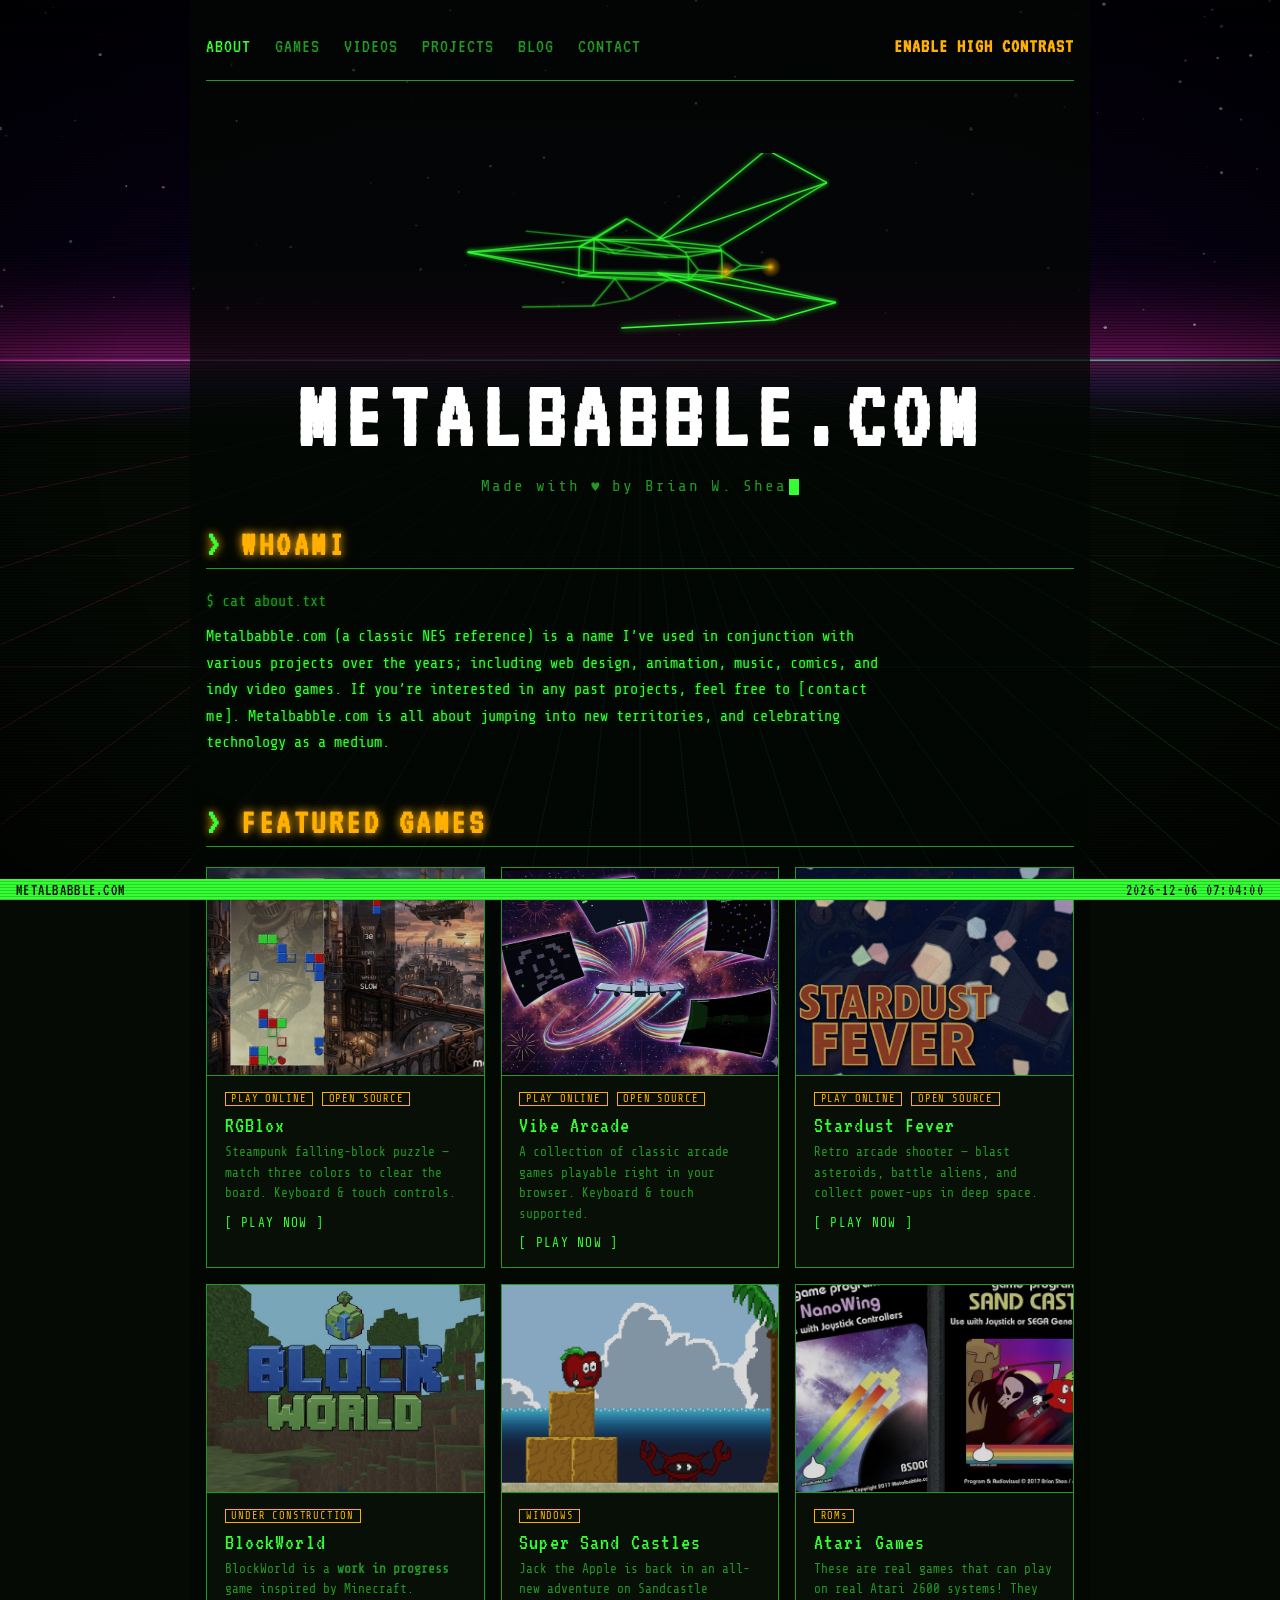
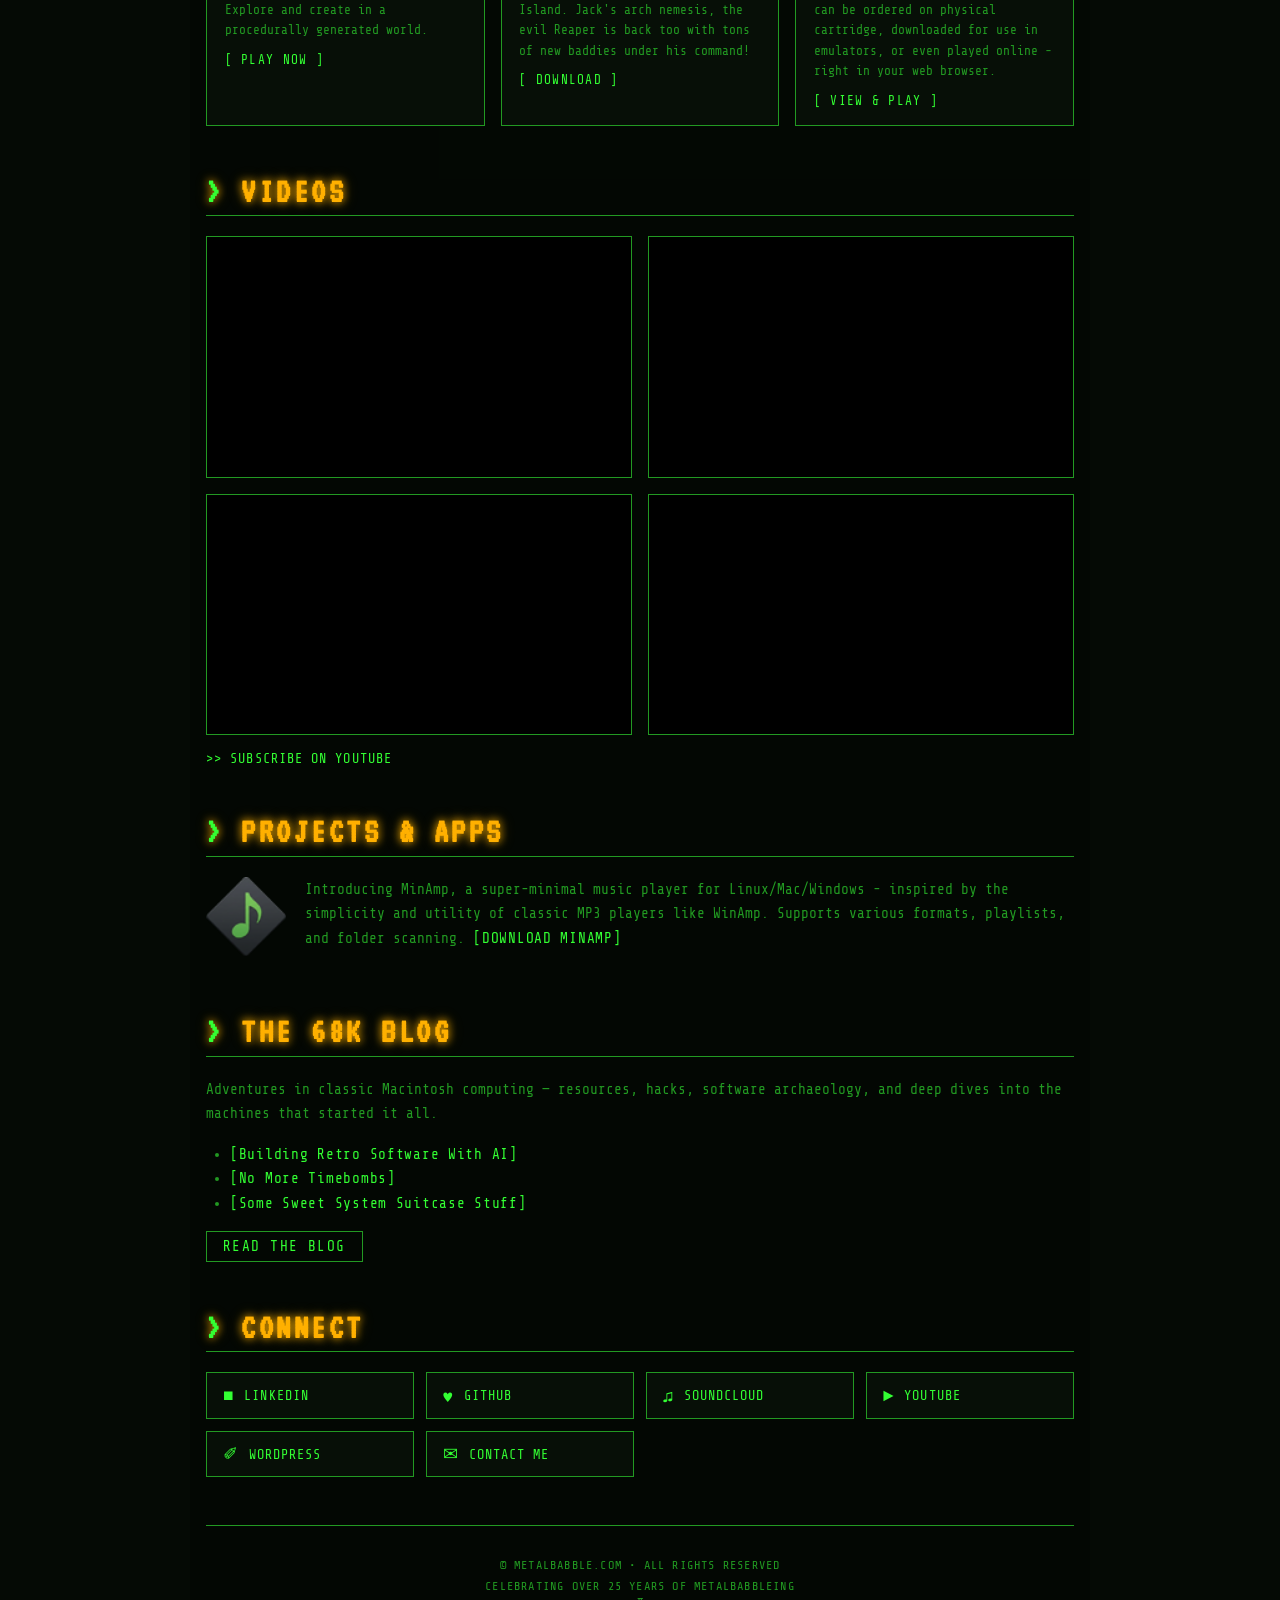
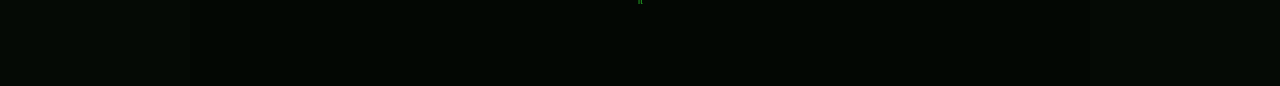
==== index.html @ ea941a10 "added latest 3 blog posts" ====
<!DOCTYPE html>
<html lang="en">
<head>
  <meta charset="UTF-8">
  <meta name="viewport" content="width=device-width, initial-scale=1.0">
  <title>metalbabble.com</title>
  <meta name="description" content="Indy games, retro mac resources, and other fun stuff - By Brian W. Shea">
  <link rel="icon" type="image/png" href="img/icon.png">
  <link rel="apple-touch-icon" href="img/icon.png">
  <link rel="preconnect" href="https://fonts.googleapis.com">
  <link rel="preconnect" href="https://fonts.gstatic.com" crossorigin>
  <link href="https://fonts.googleapis.com/css2?family=VT323&family=Share+Tech+Mono&display=swap" rel="stylesheet">
  <link rel="stylesheet" href="styles.css">
</head>
<body>

<canvas id="grid-canvas" aria-hidden="true"></canvas>

<div class="crt-wrapper">

  <!-- NAV -->
  <nav id="main-nav">
    <button id="nav-toggle" class="nav-toggle" aria-expanded="false" aria-label="Open navigation menu">☰</button>
    <a href="#about">ABOUT</a>
    <a href="#games">GAMES</a>
    <a href="#videos">VIDEOS</a>
    <a href="#projects">PROJECTS</a>
    <a href="#blog">BLOG</a>
    <a href="#social">CONTACT</a>
    <a id="toggle-high-contrast" class="nav-control" href="#" role="button" aria-pressed="false">ENABLE HIGH CONTRAST</a>
  </nav>

  <!-- HEADER -->
  <header>
    <canvas id="spaceship-canvas" width="560" height="220" aria-hidden="true"></canvas>
    <h1 class="site-title">METALBABBLE.COM</h1>
    <p class="tagline">Made with &#x2665; by Brian W. Shea<span class="cursor"></span></p>
  </header>

  <!-- MAIN CONTENT -->
  <main>

  <!-- ABOUT -->
  <section id="about">
    <h2 class="section-header">WHOAMI</h2>
    <div class="about-text">
      <span class="prompt">$ cat about.txt</span>
        Metalbabble.com (a classic NES reference) is a name I’ve used in conjunction with various projects over the years; 
        including web design, animation, music, comics, and indy video games. If you’re interested in any past projects, 
        feel free to <a class="text-link" href='https://docs.google.com/forms/d/e/1FAIpQLSdOTtardHJ3GqxJz90TLBj4oZA-KSyPTT94z49uthJfteFPFw/viewform?embedded=true'>contact me</a>. 
        Metalbabble.com is all about jumping into new territories, and celebrating technology as a medium. 
    </div>
  </section>

  <!-- GAMES -->
  <section id="games">
    <h2 class="section-header">FEATURED GAMES</h2>
    <div class="games-grid">

      <a class="game-card" href="https://metalbabble.github.io/rgblox/" target="_blank" rel="noopener">
        <div class="game-thumb"><img src="img/rgblox.jpg" alt="RGBlox screenshot" loading="lazy"></div>
        <span class="game-badge">PLAY ONLINE</span>
        <span class="game-badge">OPEN SOURCE</span>
        <div class="game-title">RGBlox</div>
        <div class="game-desc">Steampunk falling-block puzzle &mdash; match three colors to clear the board. Keyboard &amp; touch controls.</div>
        <span class="play-link">PLAY NOW</span>
      </a>

      <a class="game-card" href="https://metalbabble.github.io/vibe-arcade/" target="_blank" rel="noopener">
        <div class="game-thumb"><img src="img/vibe-arcade.jpg" alt="Vibe Arcade screenshot" loading="lazy"></div>
        <span class="game-badge">PLAY ONLINE</span>
        <span class="game-badge">OPEN SOURCE</span>
        <div class="game-title">Vibe Arcade</div>
        <div class="game-desc">A collection of classic arcade games playable right in your browser. Keyboard &amp; touch supported.</div>
        <span class="play-link">PLAY NOW</span>
      </a>

      <a class="game-card" href="https://metalbabble.github.io/stardust-fever/" target="_blank" rel="noopener">
        <div class="game-thumb"><img src="img/stardust-fever.jpg" alt="Stardust Fever screenshot" loading="lazy"></div>
        <span class="game-badge">PLAY ONLINE</span>
        <span class="game-badge">OPEN SOURCE</span>
        <div class="game-title">Stardust Fever</div>
        <div class="game-desc">Retro arcade shooter &mdash; blast asteroids, battle aliens, and collect power-ups in deep space.</div>
        <span class="play-link">PLAY NOW</span>
      </a>

      <a class="game-card" href="https://metalbabble.github.io/blockworld/" target="_blank" rel="noopener">
        <div class="game-thumb"><img src="img/blockworld.jpg" alt="BlockWorld screenshot" loading="lazy"></div>
        <span class="game-badge">UNDER CONSTRUCTION</span>
        <div class="game-title">BlockWorld</div>
        <div class="game-desc">BlockWorld is a <b>work in progress</b> game inspired by Minecraft. Explore and create in a procedurally generated world.</div>
        <span class="play-link">PLAY NOW</span>
      </a>

      <a class="game-card" href="super-sand-castles/" target="_blank" rel="noopener">
        <div class="game-thumb"><img src="img/super-sand-castles.png" alt="Super Sand Castles screenshot" loading="lazy"></div>
        <span class="game-badge">WINDOWS</span>
        <div class="game-title">Super Sand Castles</div>
        <div class="game-desc">Jack the Apple is back in an all-new adventure on Sandcastle Island. Jack's arch nemesis, the evil Reaper is back too with tons of new baddies under his command!</div>
        <span class="play-link">DOWNLOAD</span>
      </a>

      <a class="game-card" href="atari/" target="_blank" rel="noopener">
        <div class="game-thumb"><img src="img/atari-games.jpg" alt="Atari Games screenshot" loading="lazy"></div>
        <span class="game-badge">ROMs</span>
        <div class="game-title">Atari Games</div>
        <div class="game-desc">These are real games that can play on real Atari 2600 systems! They can be ordered on physical cartridge, downloaded for use in emulators, or even played online - right in your web browser.</div>
        <span class="play-link">VIEW &amp; PLAY</span>
      </a>

    </div>
  </section>

  <!-- VIDEOS -->
  <section id="videos">
    <h2 class="section-header">VIDEOS</h2>
    <div class="yt-container">
      <div class="yt-embed-wrapper">
        <iframe src="https://www.youtube.com/embed/eD0CI4wXCn0"
          title="Slopwave Mixtape Volume 3"
          frameborder="0"
          allow="accelerometer; autoplay; clipboard-write; encrypted-media; gyroscope; picture-in-picture"
          allowfullscreen loading="lazy"></iframe>
      </div>
      <div class="yt-embed-wrapper">
        <iframe src="https://www.youtube.com/embed/mocMDL6aLTc"
          title="Kuruma - add AI to your vehicle!"
          frameborder="0"
          allow="accelerometer; autoplay; clipboard-write; encrypted-media; gyroscope; picture-in-picture"
          allowfullscreen loading="lazy"></iframe>
      </div>
      <div class="yt-embed-wrapper">
        <iframe src="https://www.youtube.com/embed/xjMc5gISvq4"
          title="Slopwave Volume 2"
          frameborder="0"
          allow="accelerometer; autoplay; clipboard-write; encrypted-media; gyroscope; picture-in-picture"
          allowfullscreen loading="lazy"></iframe>
      </div>
      <div class="yt-embed-wrapper">
        <iframe src="https://www.youtube.com/embed/yBeRVuznlOA"
          title="S L O P W A V E"
          frameborder="0"
          allow="accelerometer; autoplay; clipboard-write; encrypted-media; gyroscope; picture-in-picture"
          allowfullscreen loading="lazy"></iframe>
      </div>
    </div>
    <p class="yt-cta">
      <a href="https://www.youtube.com/@metalbabbleDotCom" target="_blank" rel="noopener">SUBSCRIBE ON YOUTUBE</a>
    </p>
  </section>

  <!-- PROJECTS & APPS -->
  <section id="projects">
    <h2 class="section-header">PROJECTS & APPS</h2>
    <div class="project-row">
      <img class="project-icon" src="/img/minamp.png" alt="MinAmp" loading="lazy">
      <p class="project-text">
        Introducing MinAmp, a super-minimal music player for Linux/Mac/Windows - inspired by the simplicity and utility of classic MP3 players like WinAmp. Supports various formats, playlists, and folder scanning.
        <a class="text-link" href="https://github.com/metalbabble/MinAmp/releases" target="_blank" rel="noopener">DOWNLOAD MINAMP</a>
      </p>
    </div>
  </section>

  <!-- BLOG -->
  <section id="blog">
    <h2 class="section-header">THE 68K BLOG</h2>
    <p class="blog-text">
      Adventures in classic Macintosh computing &mdash; resources, hacks, software archaeology,
      and deep dives into the machines that started it all.
    </p>
    <ul class="blog-text">
      <li><a href="https://metalbabble.wordpress.com/2026/03/18/building-retro-software-with-ai" class="text-link">Building Retro Software With AI</a></li>
      <li><a href="https://metalbabble.wordpress.com/2025/12/31/no-more-timebombs" class="text-link">No More Timebombs</a></li>
      <li><a href="https://metalbabble.wordpress.com/2023/07/15/some-sweet-system-suitcase-stuff" class="text-link">Some Sweet System Suitcase Stuff</a></li>
    </ul>
    <a class="terminal-link" href="https://metalbabble.wordpress.com/" target="_blank" rel="noopener">READ THE BLOG</a>
  </section>

  <!-- SOCIAL -->
  <section id="social">
    <h2 class="section-header">CONNECT</h2>
    <div class="social-grid">
      <a class="social-link" href="https://www.linkedin.com/in/metalbabble/" target="_blank" rel="noopener">
        <span class="social-icon">&#x25A0;</span>
        <span>LINKEDIN</span>
      </a>

      <a class="social-link" href="https://github.com/metalbabble" target="_blank" rel="noopener">
        <span class="social-icon">&#x2665;</span>
        <span>GITHUB</span>
      </a>

      <a class="social-link" href="https://soundcloud.com/metalbabble/tracks" target="_blank" rel="noopener">
        <span class="social-icon">&#x266B;</span>
        <span>SOUNDCLOUD</span>
      </a>

      <a class="social-link" href="https://www.youtube.com/@metalbabbleDotCom" target="_blank" rel="noopener">
        <span class="social-icon">&#x25BA;</span>
        <span>YOUTUBE</span>
      </a>

      <a class="social-link" href="https://metalbabble.wordpress.com/" target="_blank" rel="noopener">
        <span class="social-icon">&#x2710;</span>
        <span>WORDPRESS</span>
      </a>

      
      <a class="social-link" href="https://docs.google.com/forms/d/e/1FAIpQLSdOTtardHJ3GqxJz90TLBj4oZA-KSyPTT94z49uthJfteFPFw/viewform?embedded=true" target="_blank" rel="noopener">
        <span class="social-icon">&#x2709;</span>
        <span>CONTACT ME</span>
      </a>

    </div>
  </section>

  </main>

  <!-- FOOTER -->
  <footer>
    <p>&copy; METALBABBLE.COM &bull; ALL RIGHTS RESERVED</p>
    <p style="margin-top:0.4rem;">CELEBRATING OVER 25 YEARS OF METALBABBLEING</p>
    <p><button style="background:none;border:none;color:inherit;font:inherit;padding:0;cursor:pointer;" onclick="showPiMsg()" aria-label="Easter egg">π</button></p>
  </footer>

</div>

<!-- STATUS BAR -->
<div class="status-bar" role="status" aria-label="Site status">
  <span id="status-left">METALBABBLE.COM</span>
  <span id="status-right"></span>
</div>

<script src="main.js"></script>
<script src="spaceship.js" defer></script>
<script src="grid.js" defer></script>

</body>
</html>
---- styles.css ----
:root {
  --green: #33ff33;
  --green-dim: #229922;
  --green-glow: #00ff41;
  --amber: #ffb000;
  --bg: #050a05;
  --bg-card: #070f07;
  --scanline-color: rgba(0, 0, 0, 0.35);
}

* {
  margin: 0;
  padding: 0;
  box-sizing: border-box;
}

html {
  scroll-behavior: smooth;
  overflow-x: hidden;
}

body {
  background-color: var(--bg);
  color: var(--green);
  font-family: 'Share Tech Mono', monospace;
  min-height: 100vh;
  overflow-x: hidden;
  position: relative;
}

/* CRT Scanlines overlay */
body::before {
  content: '';
  position: fixed;
  top: 0; left: 0;
  width: 100%; height: 100%;
  background: repeating-linear-gradient(
    0deg,
    var(--scanline-color) 0px,
    var(--scanline-color) 1px,
    transparent 1px,
    transparent 3px
  );
  pointer-events: none;
  z-index: 1;
}

/* CRT Screen flicker vignette */
body::after {
  content: '';
  position: fixed;
  top: 0; left: 0;
  width: 100%; height: 100%;
  background: radial-gradient(ellipse at center, transparent 60%, rgba(0,0,0,0.7) 100%);
  pointer-events: none;
  z-index: 1;
}

/* ── FLICKER ANIMATION ── */
@keyframes flicker {
  0%   { opacity: 1; }
  92%  { opacity: 1; }
  93%  { opacity: 0.85; }
  94%  { opacity: 1; }
  96%  { opacity: 0.9; }
  100% { opacity: 1; }
}

@keyframes glow-pulse {
  0%, 100% { text-shadow: 0 0 8px var(--amber), 0 0 20px var(--amber), 0 0 40px rgba(255,176,0,0.5); }
  50%       { text-shadow: 0 0 16px var(--amber), 0 0 40px var(--amber), 0 0 80px rgba(255,176,0,0.6); }
}

@keyframes blink {
  0%, 100% { opacity: 1; }
  50%       { opacity: 0; }
}

@keyframes slide-in {
  from { opacity: 0; transform: translateY(12px); }
  to   { opacity: 1; transform: translateY(0); }
}

/* ── PERSPECTIVE GRID CANVAS ── */
#grid-canvas {
  position: fixed;
  top: 0; left: 0;
  width: 100%; height: 100%;
  z-index: 0;
  pointer-events: none;
  display: block;
}

/* ── LAYOUT ── */
.crt-wrapper {
  position: relative;
  z-index: 2;
  background: rgba(3, 8, 3, 0.74);   /* dark overlay keeps text readable over grid */
  animation: flicker 8s infinite;
  max-width: 900px;
  margin: 0 auto;
  padding: 1.5rem 1rem 4rem;
}

/* ── NAV ── */
nav {
  display: flex;
  flex-wrap: wrap;
  gap: 0.5rem 1.5rem;
  padding: 0.75rem 0 1.5rem;
  border-bottom: 1px solid var(--green-dim);
  margin-bottom: 2rem;
  align-items: center;
}

.nav-toggle {
  display: none;
  background: none;
  border: 1px solid var(--green-dim);
  color: var(--green-dim);
  font-family: 'VT323', monospace;
  font-size: 1.35rem;
  line-height: 1;
  padding: 0.25rem 0.65rem;
  cursor: pointer;
}

nav a {
  color: var(--green-dim);
  text-decoration: none;
  font-family: 'VT323', monospace;
  font-size: 1.25rem;
  letter-spacing: 0.05em;
  transition: color 0.15s, text-shadow 0.15s;
}

nav a:hover {
  color: var(--green);
  text-shadow: 0 0 8px var(--green-glow);
}

nav .nav-control {
  margin-left: auto;
  color: var(--amber);
  font-weight: bold;
}
nav .nav-control:hover {
  color: #ffd76d;
  text-shadow: 0 0 10px rgba(255,191,0,0.8);
}

body.high-contrast {
  background-color: #000;
  color: #ffffff;
}

body.high-contrast::before,
body.high-contrast::after {
  display: none;
}

body.high-contrast .crt-wrapper {
  background: #000;
  opacity: 1;
  animation: none;
  box-shadow: none;
}

/* Keep the grid visible in high-contrast mode, but the content overlay is opaque */
body.high-contrast #grid-canvas {
  display: block;
}

body.high-contrast .site-title {
  animation: none;
  text-shadow: none;
}

body.high-contrast nav a,
body.high-contrast .site-title,
body.high-contrast .section-header,
body.high-contrast .social-link,
body.high-contrast .terminal-link,
body.high-contrast .yt-cta a,
body.high-contrast .text-link,
body.high-contrast .play-link {
  color: #ffffff;
  text-shadow: none;
}

/* ── HEADER ── */
header {
  text-align: center;
  padding: 2.5rem 0 2rem;
  animation: slide-in 0.6s ease-out;
}

/* ── SPACESHIP CANVAS ── */
#spaceship-canvas {
  display: block;
  margin: 0 auto -0.25rem;
  max-width: 100%;
  height: auto;
}

.site-title {
  font-family: 'VT323', monospace;
  font-size: clamp(3rem, 10vw, 6rem);
  letter-spacing: 0.08em;
  color: white;
  animation: glow-pulse 3s ease-in-out infinite;
  line-height: 1;
}

.tagline {
  font-size: clamp(0.8rem, 2.5vw, 1rem);
  color: var(--green-dim);
  margin-top: 0.75rem;
  letter-spacing: 0.12em;
}

.cursor {
  display: inline-block;
  width: 0.6em;
  height: 1em;
  background: var(--green);
  animation: blink 1s step-end infinite;
  vertical-align: text-bottom;
  margin-left: 2px;
}

/* ── SECTIONS ── */
section {
  margin-bottom: 3rem;
  animation: slide-in 0.5s ease-out;
}

.section-header {
  font-family: 'VT323', monospace;
  font-size: clamp(1.6rem, 5vw, 2.2rem);
  color: var(--amber);
  text-shadow: 0 0 8px var(--amber), 0 0 16px rgba(255,176,0,0.3);
  letter-spacing: 0.1em;
  margin-bottom: 1.25rem;
  padding-bottom: 0.4rem;
  border-bottom: 1px solid var(--green-dim);
}

.section-header::before {
  content: '> ';
  color: var(--green);
}

/* ── ABOUT ── */
.about-text {
  font-size: 0.95rem;
  line-height: 1.75;
  color: var(--green);
  text-shadow: 0 0 4px rgba(51,255,51,0.3);
  max-width: 680px;
}

.about-text .prompt {
  color: var(--green-dim);
  display: block;
  margin-bottom: 0.5rem;
}

/* ── GAMES GRID ── */
.games-grid {
  display: grid;
  grid-template-columns: repeat(auto-fill, minmax(260px, 1fr));
  gap: 1rem;
}

.game-card {
  background: var(--bg-card);
  border: 1px solid var(--green-dim);
  padding: 1rem 1.1rem;
  position: relative;
  transition: border-color 0.2s, box-shadow 0.2s;
  text-decoration: none;
  display: block;
  color: inherit;
}

/* ── GAME THUMBNAIL ── */
.game-thumb {
  width: calc(100% + 2.2rem);
  margin: -1rem -1.1rem 0.75rem;
  aspect-ratio: 4 / 3;
  overflow: hidden;
  border-bottom: 1px solid var(--green-dim);
}

.game-thumb img {
  width: 100%;
  height: 100%;
  object-fit: cover;
  display: block;
  filter: saturate(0.7) brightness(0.85);
  transition: filter 0.2s;
}

.game-card:hover .game-thumb img {
  filter: saturate(1) brightness(1);
}

.game-thumb--placeholder {
  display: flex;
  align-items: center;
  justify-content: center;
  background: var(--bg);
  font-family: 'VT323', monospace;
  font-size: 1.1rem;
  color: var(--green-dim);
  letter-spacing: 0.1em;
}

.game-card::before {
  content: '';
  position: absolute;
  top: 0; left: 0; right: 0;
  height: 2px;
  background: var(--green-dim);
  transition: background 0.2s;
}

.game-card:hover {
  border-color: var(--green);
  box-shadow: 0 0 12px rgba(51,255,51,0.2), inset 0 0 20px rgba(51,255,51,0.03);
}

.game-card:hover::before {
  background: var(--green);
}

.game-title {
  font-family: 'VT323', monospace;
  font-size: 1.4rem;
  color: var(--green);
  margin-bottom: 0.4rem;
  letter-spacing: 0.05em;
}

.game-desc {
  font-size: 0.8rem;
  color: var(--green-dim);
  line-height: 1.6;
}

.game-badge {
  display: inline-block;
  font-size: 0.65rem;
  color: var(--amber);
  border: 1px solid var(--amber);
  padding: 0 0.35rem;
  margin-bottom: 0.5rem;
  letter-spacing: 0.08em;
}

.play-link {
  display: inline-block;
  margin-top: 0.75rem;
  font-size: 0.8rem;
  color: var(--green);
  text-decoration: none;
  letter-spacing: 0.1em;
}

.play-link::before { content: '[ '; }
.play-link::after  { content: ' ]'; }

.play-link:hover {
  color: var(--amber);
  text-shadow: 0 0 6px var(--amber);
}

.text-link {
  color: var(--green);
  text-decoration: none;
  letter-spacing: 0.05em;
}

.text-link::before { content: '['; }
.text-link::after  { content: ']'; }

.text-link:hover {
  color: var(--amber);
  text-shadow: 0 0 6px var(--amber);
}

/* ── YOUTUBE ── */
.yt-container {
  display: grid;
  grid-template-columns: repeat(2, 1fr);
  gap: 1rem;
}

@media (max-width: 600px) {
  .yt-container { grid-template-columns: 1fr; }
}

.yt-embed-wrapper {
  position: relative;
  padding-bottom: 56.25%;
  height: 0;
  overflow: hidden;
  border: 1px solid var(--green-dim);
  background: #000;
}

.yt-embed-wrapper iframe {
  position: absolute;
  top: 0; left: 0;
  width: 100%; height: 100%;
}

.yt-cta {
  margin-top: 1rem;
  font-size: 0.85rem;
  color: var(--green-dim);
}

.yt-cta a {
  color: var(--green);
  text-decoration: none;
  letter-spacing: 0.08em;
}

.yt-cta a:hover {
  text-shadow: 0 0 6px var(--green-glow);
}

.yt-cta a::before { content: '>> '; }

/* ── PROJECTS ── */
.project-row {
  display: flex;
  align-items: flex-start;
  gap: 1.2rem;
}

.project-icon {
  flex-shrink: 0;
  width: 80px;
  height: auto;
}

.project-text {
  font-size: 0.9rem;
  line-height: 1.7;
  color: var(--green-dim);
  margin: 0 0 1rem;
}

/* ── BLOG ── */
.blog-text {
  font-size: 0.9rem;
  line-height: 1.7;
  color: var(--green-dim);
  margin-bottom: 1rem;
}

ul.blog-text {
  padding-left: 1.5rem;
}

.terminal-link {
  display: inline-block;
  font-size: 0.9rem;
  color: var(--green);
  text-decoration: none;
  border: 1px solid var(--green-dim);
  padding: 0.4rem 1rem;
  letter-spacing: 0.1em;
  transition: all 0.2s;
}

.terminal-link:hover {
  background: var(--green);
  color: var(--bg);
  box-shadow: 0 0 12px var(--green-glow);
}

/* ── SOCIAL ── */
.social-grid {
  display: grid;
  grid-template-columns: repeat(auto-fill, minmax(180px, 1fr));
  gap: 0.75rem;
}

.social-link {
  display: flex;
  align-items: center;
  gap: 0.6rem;
  padding: 0.75rem 1rem;
  border: 1px solid var(--green-dim);
  text-decoration: none;
  color: var(--green);
  font-size: 0.85rem;
  letter-spacing: 0.08em;
  transition: all 0.2s;
  background: var(--bg-card);
}

.social-link:hover {
  border-color: var(--green);
  box-shadow: 0 0 10px rgba(51,255,51,0.2);
  color: var(--amber);
  text-shadow: 0 0 6px var(--amber);
}

.social-icon {
  font-size: 1.1rem;
  flex-shrink: 0;
}

/* ── FOOTER ── */
footer {
  text-align: center;
  padding: 2rem 0 1rem;
  border-top: 1px solid var(--green-dim);
  font-size: 0.75rem;
  color: var(--green-dim);
  letter-spacing: 0.1em;
}

/* ── STATUS BAR ── */
.status-bar {
  position: fixed;
  bottom: 0; left: 0; right: 0;
  background: var(--green);
  color: var(--bg);
  font-family: 'VT323', monospace;
  font-size: 1rem;
  padding: 0.15rem 1rem;
  display: flex;
  justify-content: space-between;
  z-index: 1000;
  letter-spacing: 0.08em;
  overflow: hidden;
}

.status-bar::after {
  content: '';
  position: absolute;
  inset: 0;
  background: repeating-linear-gradient(
    0deg,
    rgba(0, 0, 0, 0.18) 0px,
    rgba(0, 0, 0, 0.18) 1px,
    transparent 1px,
    transparent 3px
  );
  pointer-events: none;
  z-index: 1;
}

body.high-contrast .status-bar::after {
  display: none;
}

/* ── MOBILE ── */
@media (max-width: 600px) {
  .games-grid   { grid-template-columns: 1fr; }
  .social-grid  { grid-template-columns: 1fr 1fr; }
  .yt-container { grid-template-columns: 1fr; }
  nav           { display: flex; flex-direction: row; flex-wrap: wrap; align-items: center; justify-content: space-between; gap: 0.4rem 1rem; }

  .nav-toggle {
    display: inline-flex;
    justify-content: center;
    align-items: center;
    width: 40px;
    height: 40px;
    margin-bottom: 0.2rem;
  }

  nav a:not(.nav-control) {
    display: none;
    width: 100%;
    padding: 0.56rem 0.6rem;
    border: 1px solid var(--green-dim);
    border-radius: 4px;
  }

  nav.expanded a:not(.nav-control) {
    display: block;
  }

  nav .nav-control {
    order: 2;
    margin-left: auto;
    font-size: 1rem;
  }

  nav.expanded a:not(.nav-control):hover {
    color: var(--amber);
    text-shadow: 0 0 8px var(--green-glow);
  }
}
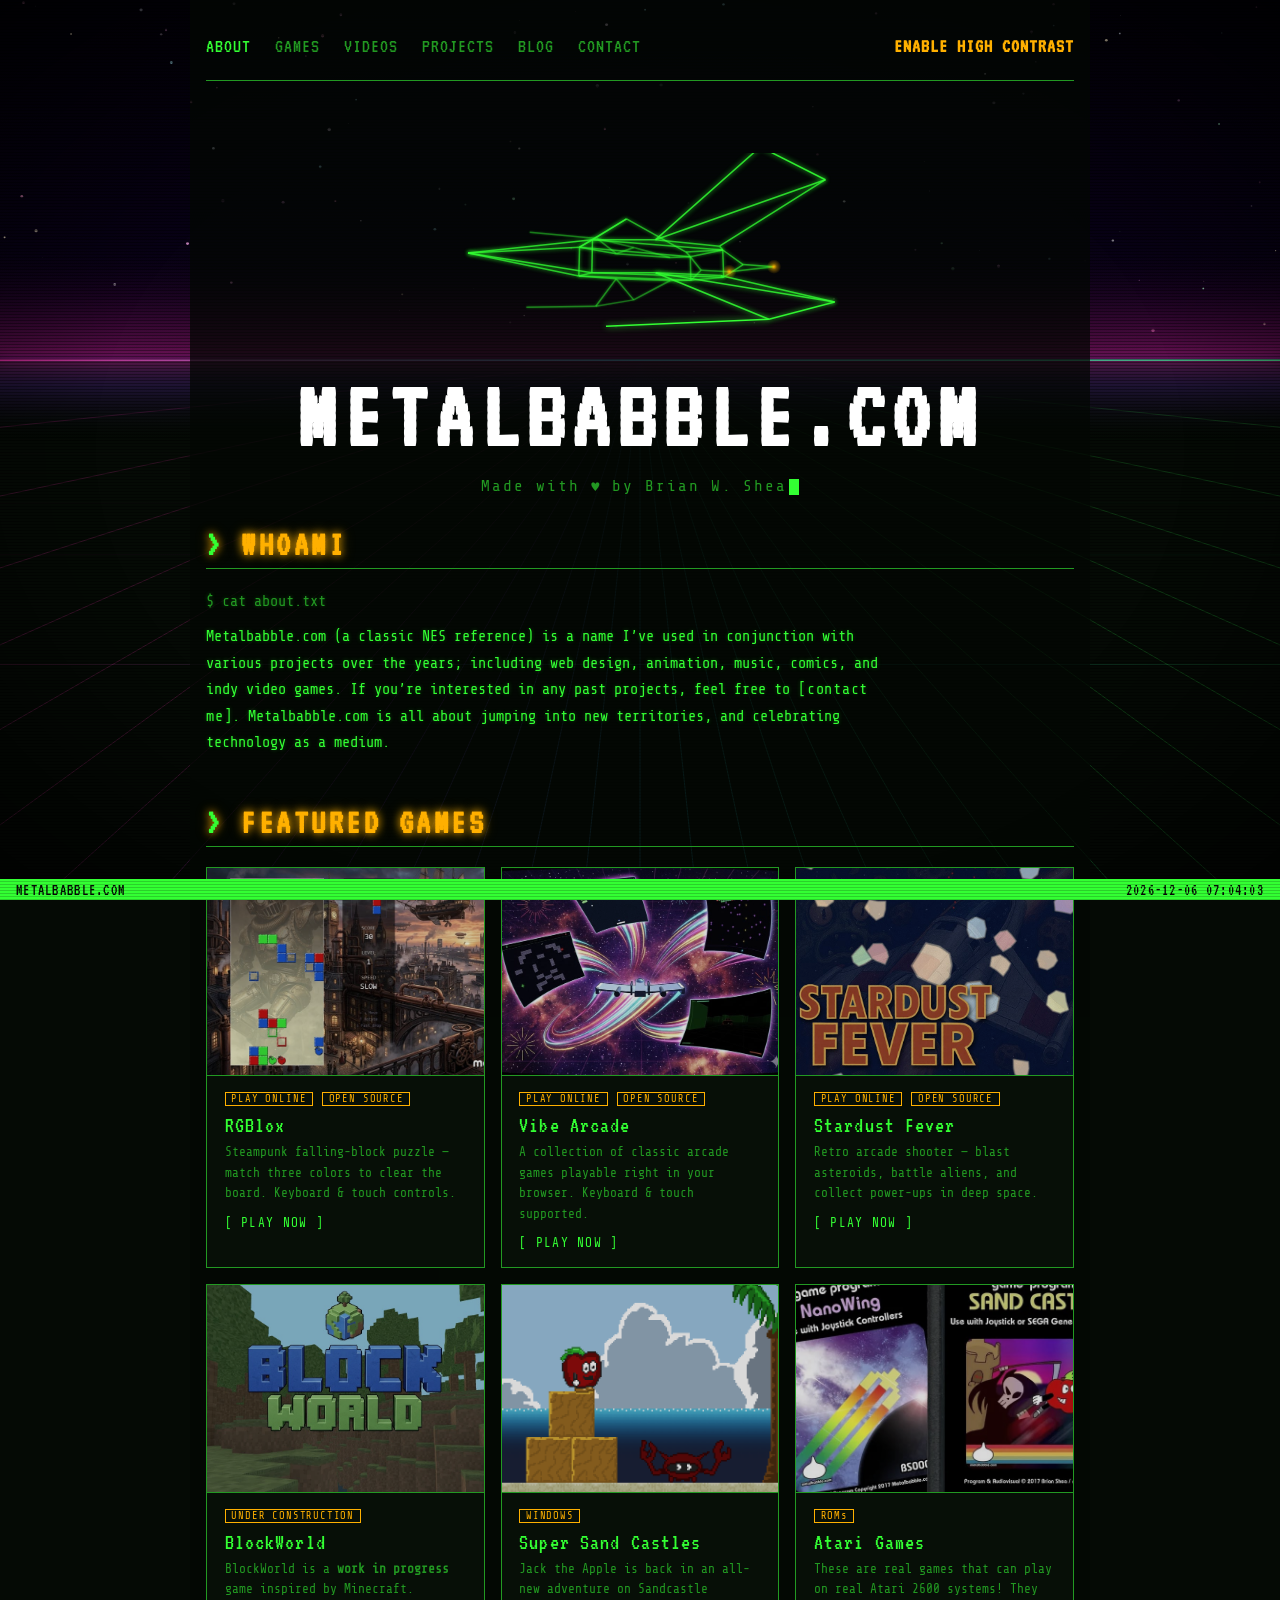
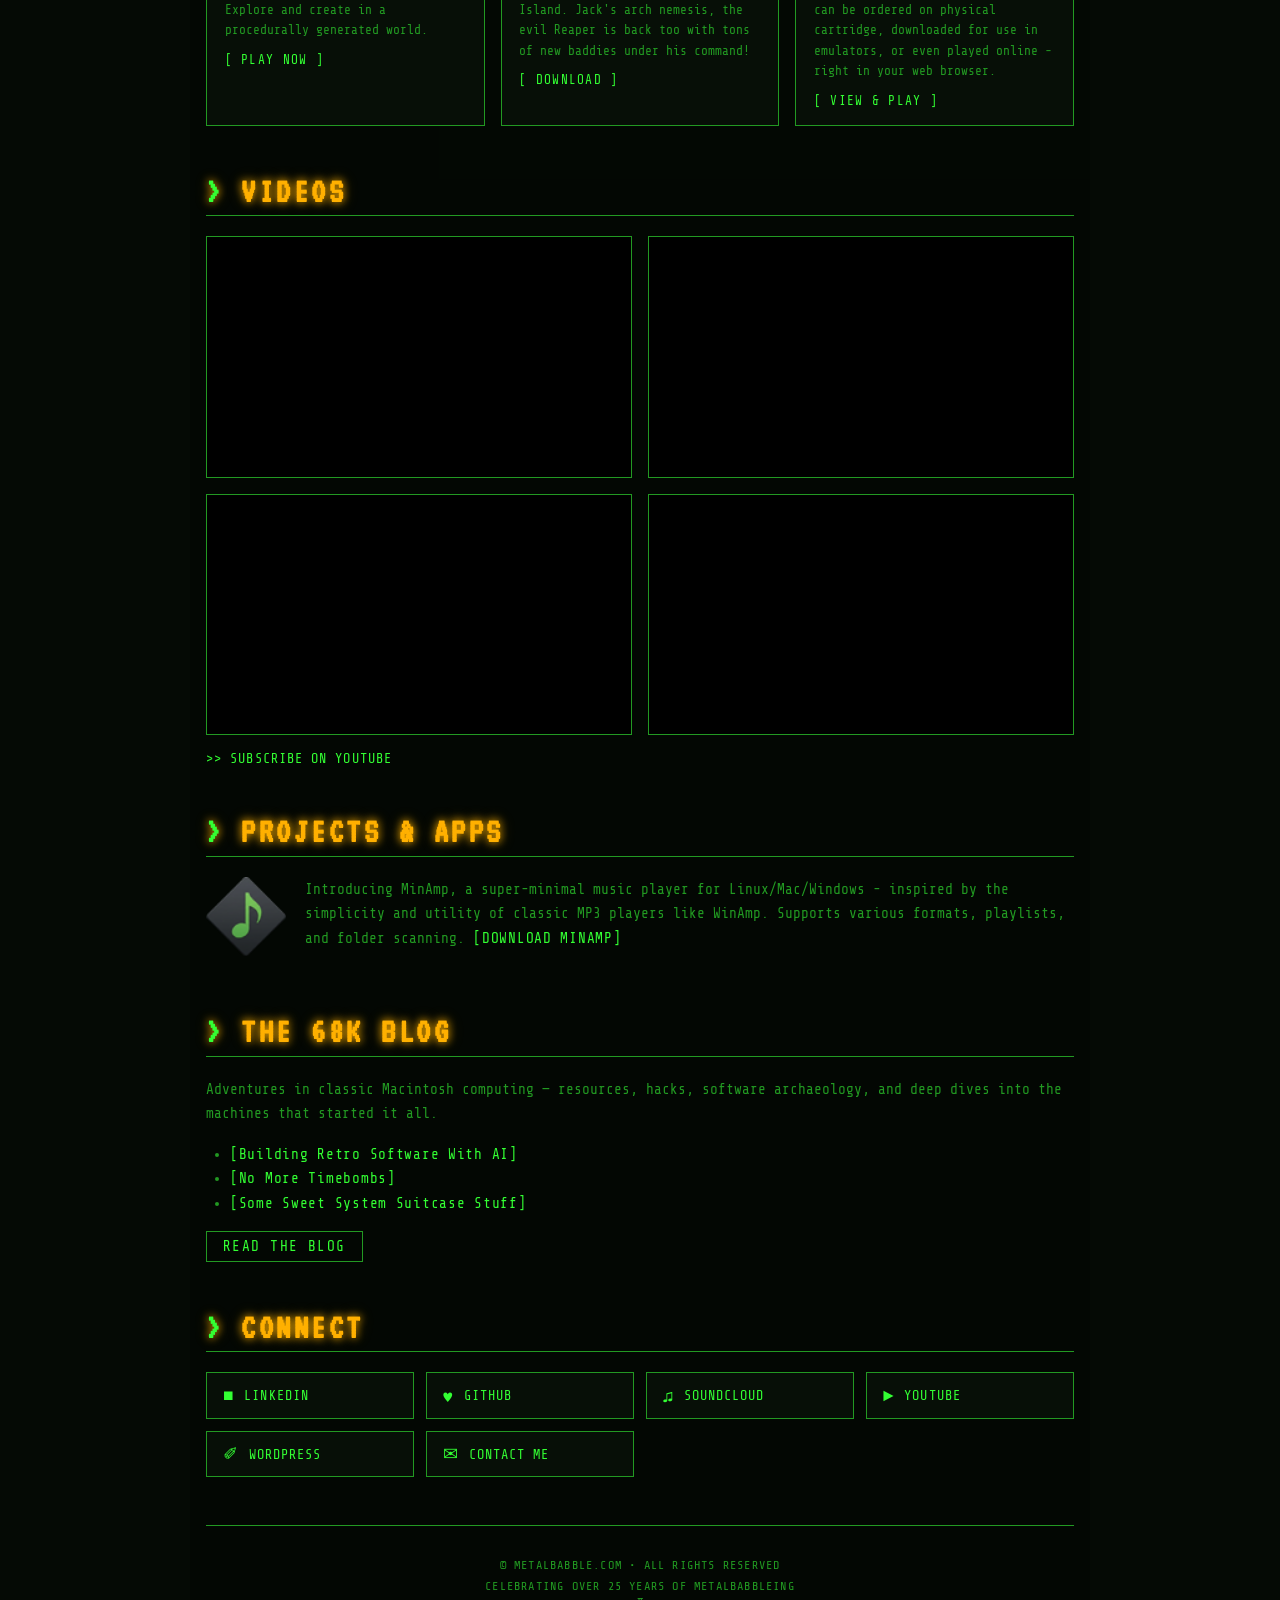
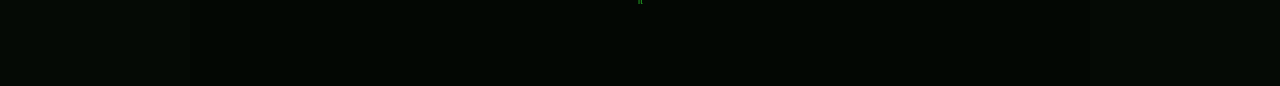
==== commit 6b5b5436: "clean up" ====
--- a/index.html
+++ b/index.html
@@ -169,9 +169,15 @@
       and deep dives into the machines that started it all.
     </p>
     <ul class="blog-text">
-      <li><a href="https://metalbabble.wordpress.com/2026/03/18/building-retro-software-with-ai" class="text-link">Building Retro Software With AI</a></li>
-      <li><a href="https://metalbabble.wordpress.com/2025/12/31/no-more-timebombs" class="text-link">No More Timebombs</a></li>
-      <li><a href="https://metalbabble.wordpress.com/2023/07/15/some-sweet-system-suitcase-stuff" class="text-link">Some Sweet System Suitcase Stuff</a></li>
+      <li>
+        <a href="https://metalbabble.wordpress.com/2026/03/18/building-retro-software-with-ai" class="text-link" target="_blank" rel="noopener">Building Retro Software With AI</a>
+      </li>
+      <li>
+        <a href="https://metalbabble.wordpress.com/2025/12/31/no-more-timebombs" class="text-link" target="_blank" rel="noopener">No More Timebombs</a>
+      </li>
+      <li>
+        <a href="https://metalbabble.wordpress.com/2023/07/15/some-sweet-system-suitcase-stuff" class="text-link" target="_blank" rel="noopener">Some Sweet System Suitcase Stuff</a>
+      </li>
     </ul>
     <a class="terminal-link" href="https://metalbabble.wordpress.com/" target="_blank" rel="noopener">READ THE BLOG</a>
   </section>
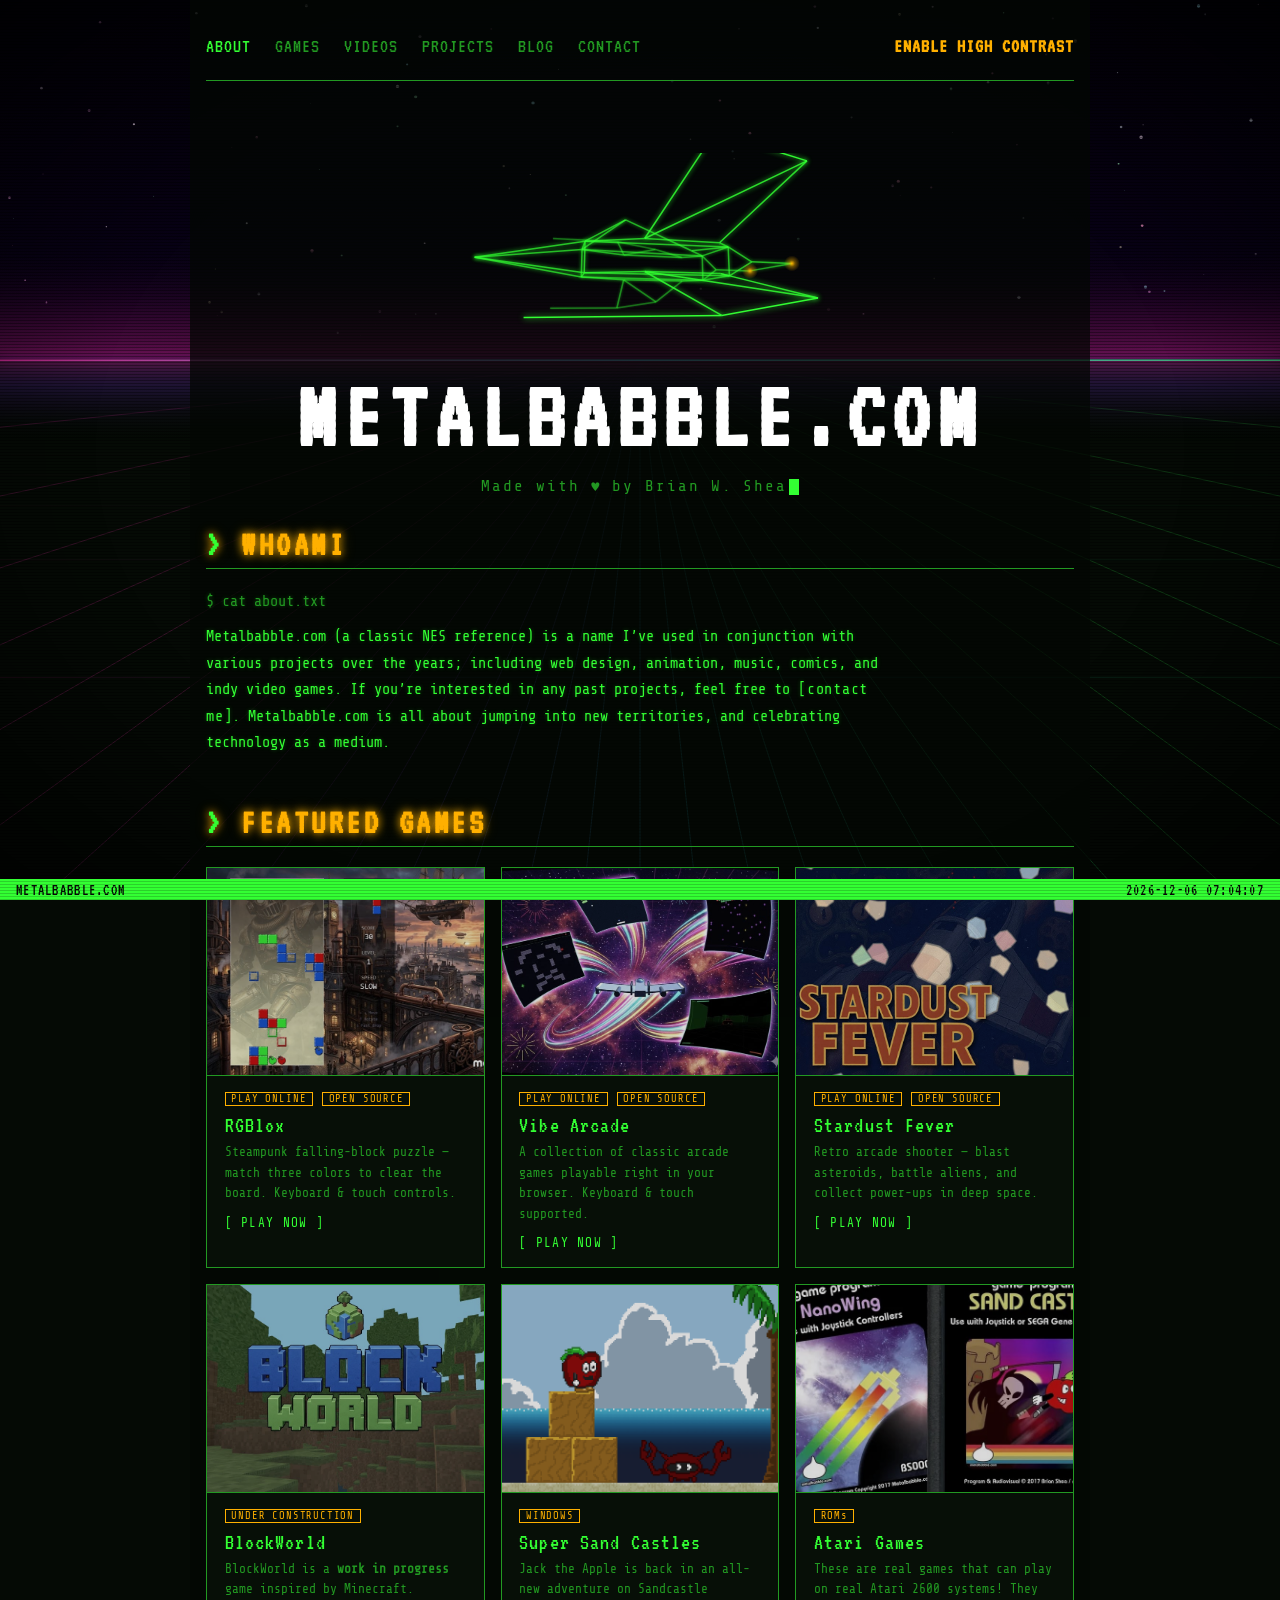
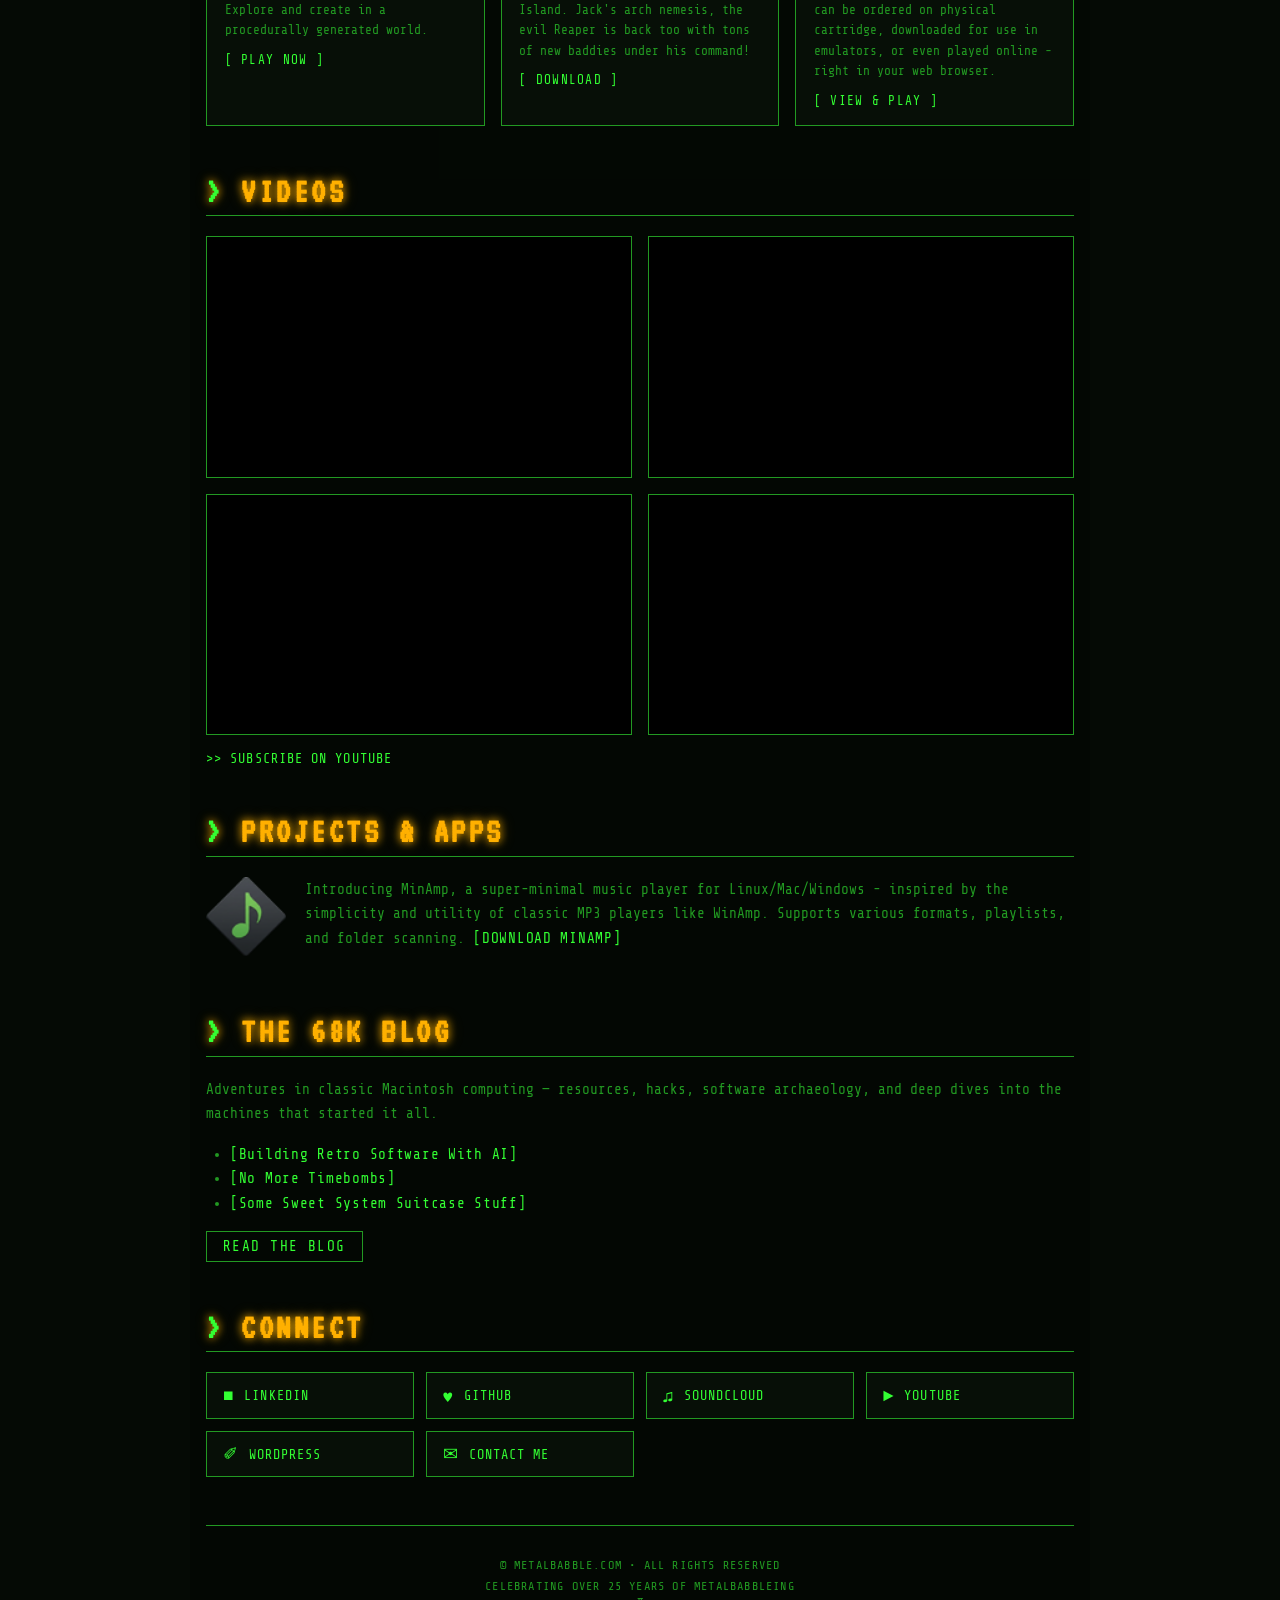
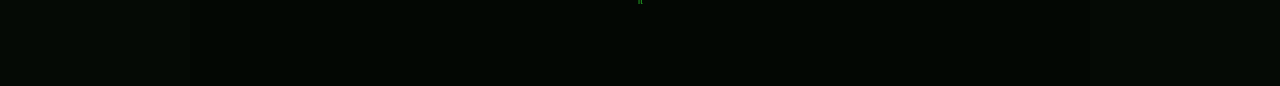
==== commit 015bf2b8: "minor tweaks" ====
--- a/index.html
+++ b/index.html
@@ -170,13 +170,13 @@
     </p>
     <ul class="blog-text">
       <li>
-        <a href="https://metalbabble.wordpress.com/2026/03/18/building-retro-software-with-ai" class="text-link" target="_blank" rel="noopener">Building Retro Software With AI</a>
+        <a href="https://metalbabble.wordpress.com/2026/03/18/building-retro-software-with-ai/" class="text-link" target="_blank" rel="noopener">Building Retro Software With AI</a>
       </li>
       <li>
-        <a href="https://metalbabble.wordpress.com/2025/12/31/no-more-timebombs" class="text-link" target="_blank" rel="noopener">No More Timebombs</a>
+        <a href="https://metalbabble.wordpress.com/2025/12/31/no-more-timebombs/" class="text-link" target="_blank" rel="noopener">No More Timebombs</a>
       </li>
       <li>
-        <a href="https://metalbabble.wordpress.com/2023/07/15/some-sweet-system-suitcase-stuff" class="text-link" target="_blank" rel="noopener">Some Sweet System Suitcase Stuff</a>
+        <a href="https://metalbabble.wordpress.com/2023/07/15/some-sweet-system-suitcase-stuff/" class="text-link" target="_blank" rel="noopener">Some Sweet System Suitcase Stuff</a>
       </li>
     </ul>
     <a class="terminal-link" href="https://metalbabble.wordpress.com/" target="_blank" rel="noopener">READ THE BLOG</a>
@@ -210,13 +210,11 @@
         <span class="social-icon">&#x2710;</span>
         <span>WORDPRESS</span>
       </a>
-
       
       <a class="social-link" href="https://docs.google.com/forms/d/e/1FAIpQLSdOTtardHJ3GqxJz90TLBj4oZA-KSyPTT94z49uthJfteFPFw/viewform?embedded=true" target="_blank" rel="noopener">
         <span class="social-icon">&#x2709;</span>
         <span>CONTACT ME</span>
       </a>
-
     </div>
   </section>
 
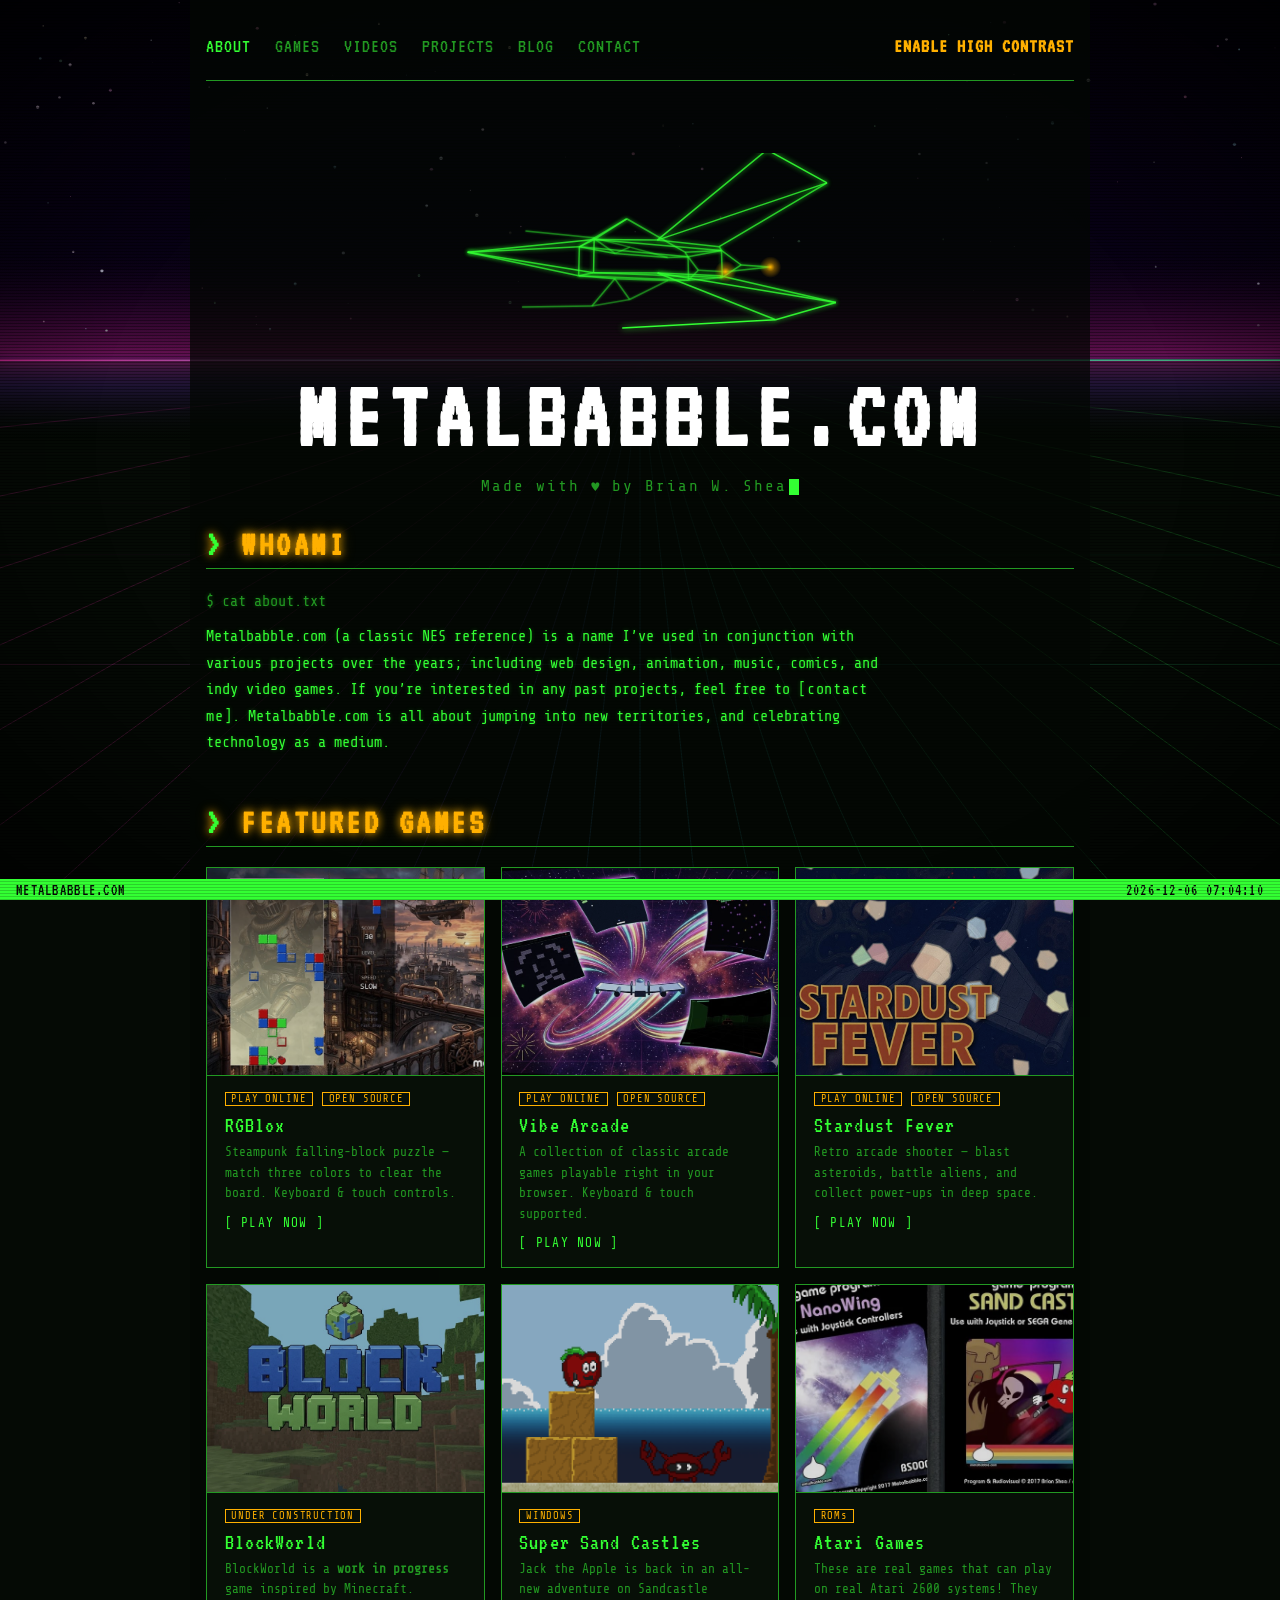
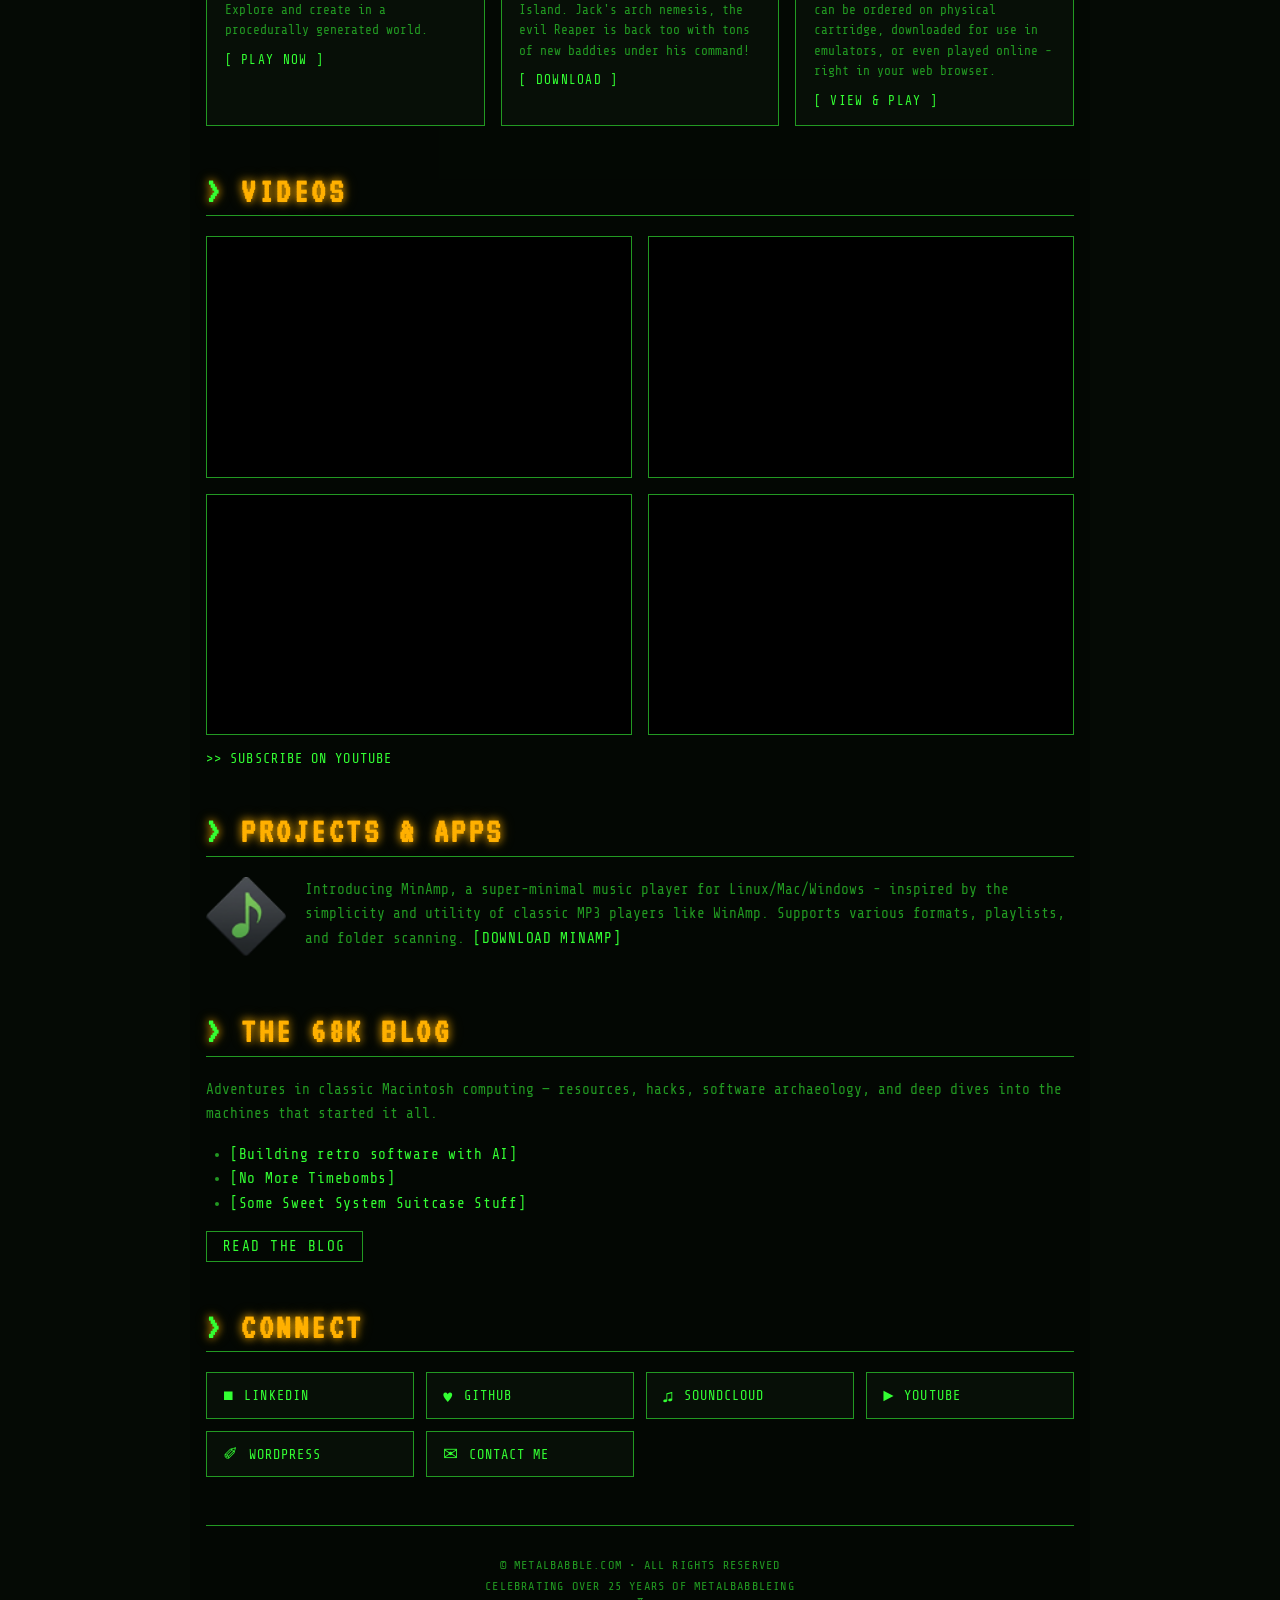
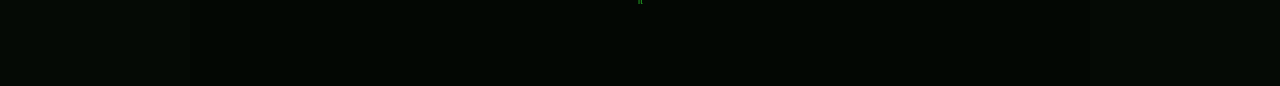
==== commit 1d4a37c5: "script to refresh blog and youtube content on index.html" ====
--- a/index.html
+++ b/index.html
@@ -114,10 +114,10 @@
   <!-- VIDEOS -->
   <section id="videos">
     <h2 class="section-header">VIDEOS</h2>
-    <div class="yt-container">
+    <div class="yt-container" id="yt-list">
       <div class="yt-embed-wrapper">
         <iframe src="https://www.youtube.com/embed/eD0CI4wXCn0"
-          title="Slopwave Mixtape Volume 3"
+          title="Slopwave Mixtape Volume 3: a retro mix of city pop, funk, and more. NOW that's what I call SLOPWAVE!"
           frameborder="0"
           allow="accelerometer; autoplay; clipboard-write; encrypted-media; gyroscope; picture-in-picture"
           allowfullscreen loading="lazy"></iframe>
@@ -131,14 +131,14 @@
       </div>
       <div class="yt-embed-wrapper">
         <iframe src="https://www.youtube.com/embed/xjMc5gISvq4"
-          title="Slopwave Volume 2"
+          title="Slopwave Volume 2 - A playlist of nostalgic city-pop, future funk, and more!"
           frameborder="0"
           allow="accelerometer; autoplay; clipboard-write; encrypted-media; gyroscope; picture-in-picture"
           allowfullscreen loading="lazy"></iframe>
       </div>
       <div class="yt-embed-wrapper">
         <iframe src="https://www.youtube.com/embed/yBeRVuznlOA"
-          title="S L O P W A V E"
+          title="S L O P W A V E \| Retro city-slop playlist"
           frameborder="0"
           allow="accelerometer; autoplay; clipboard-write; encrypted-media; gyroscope; picture-in-picture"
           allowfullscreen loading="lazy"></iframe>
@@ -168,9 +168,9 @@
       Adventures in classic Macintosh computing &mdash; resources, hacks, software archaeology,
       and deep dives into the machines that started it all.
     </p>
-    <ul class="blog-text">
+    <ul class="blog-text" id="blog-list">
       <li>
-        <a href="https://metalbabble.wordpress.com/2026/03/18/building-retro-software-with-ai/" class="text-link" target="_blank" rel="noopener">Building Retro Software With AI</a>
+        <a href="https://metalbabble.wordpress.com/2026/03/18/building-retro-software-with-ai/" class="text-link" target="_blank" rel="noopener">Building retro software with AI</a>
       </li>
       <li>
         <a href="https://metalbabble.wordpress.com/2025/12/31/no-more-timebombs/" class="text-link" target="_blank" rel="noopener">No More Timebombs</a>
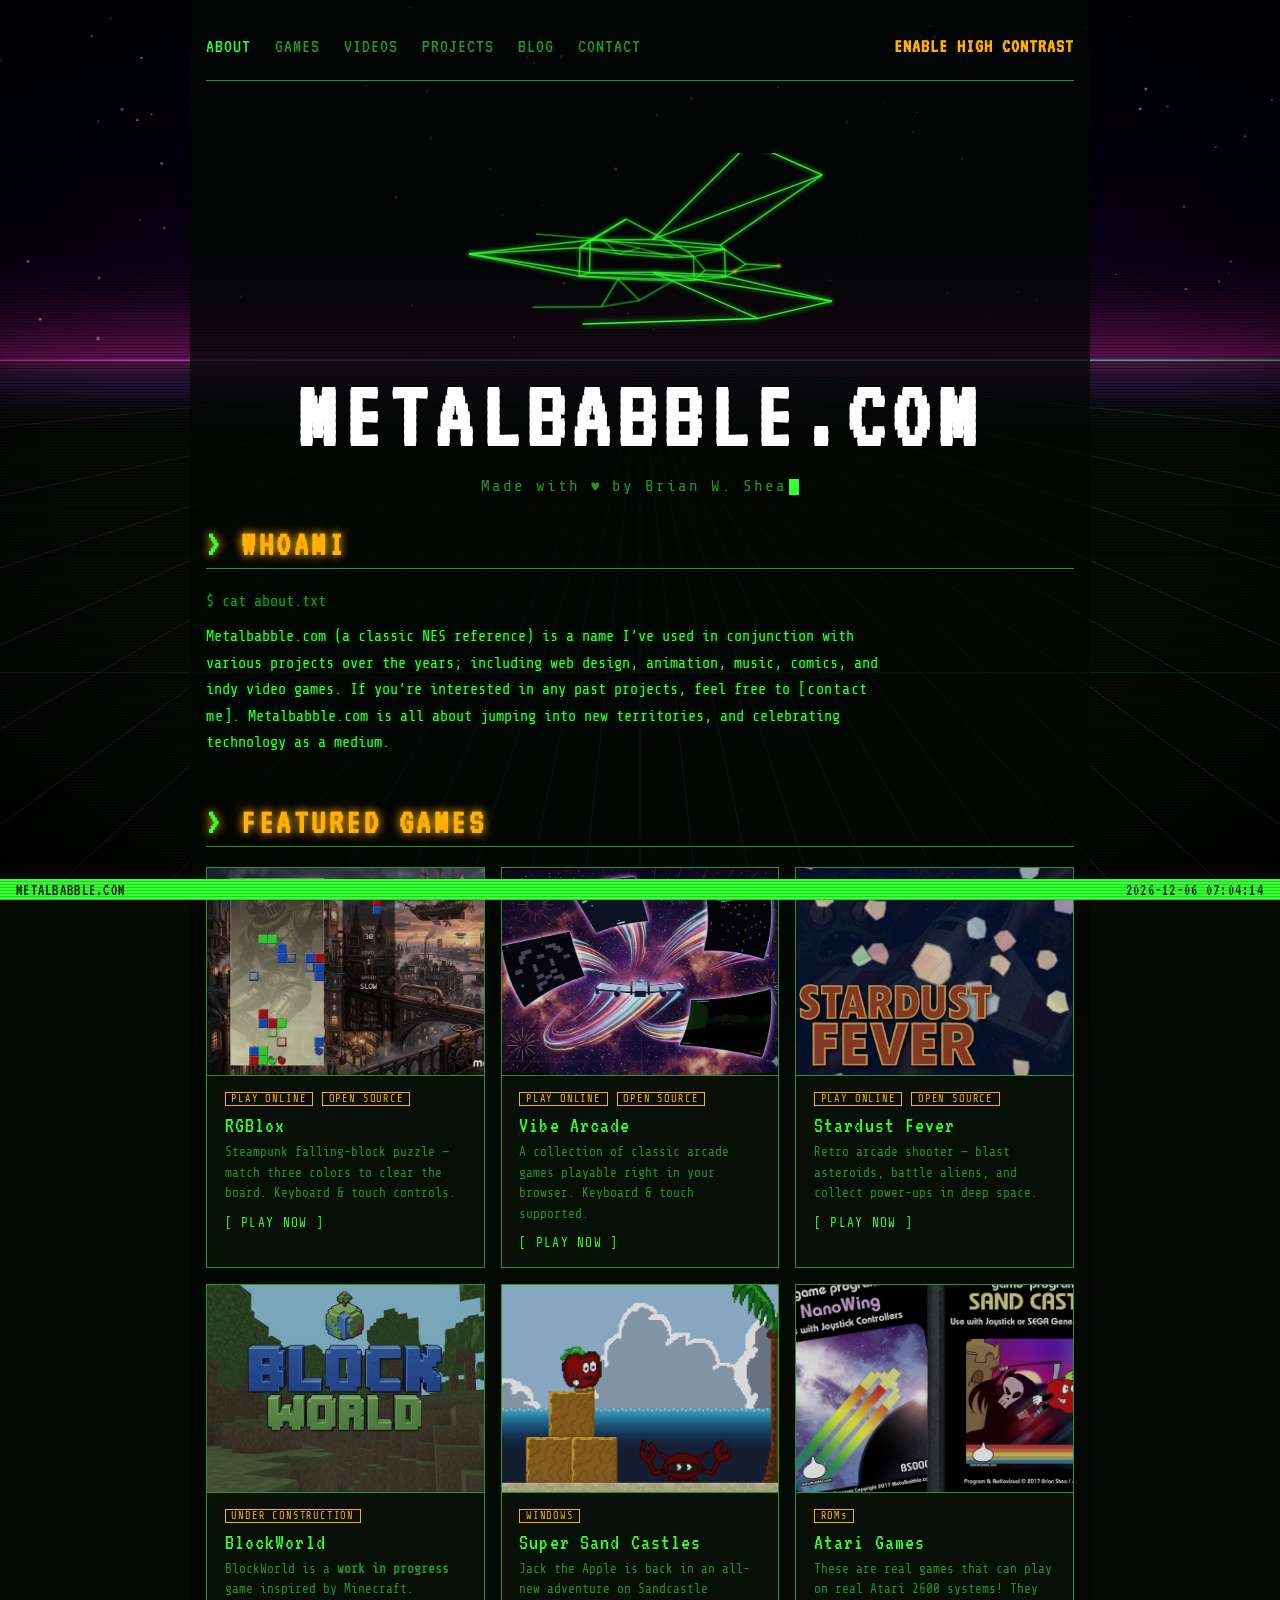
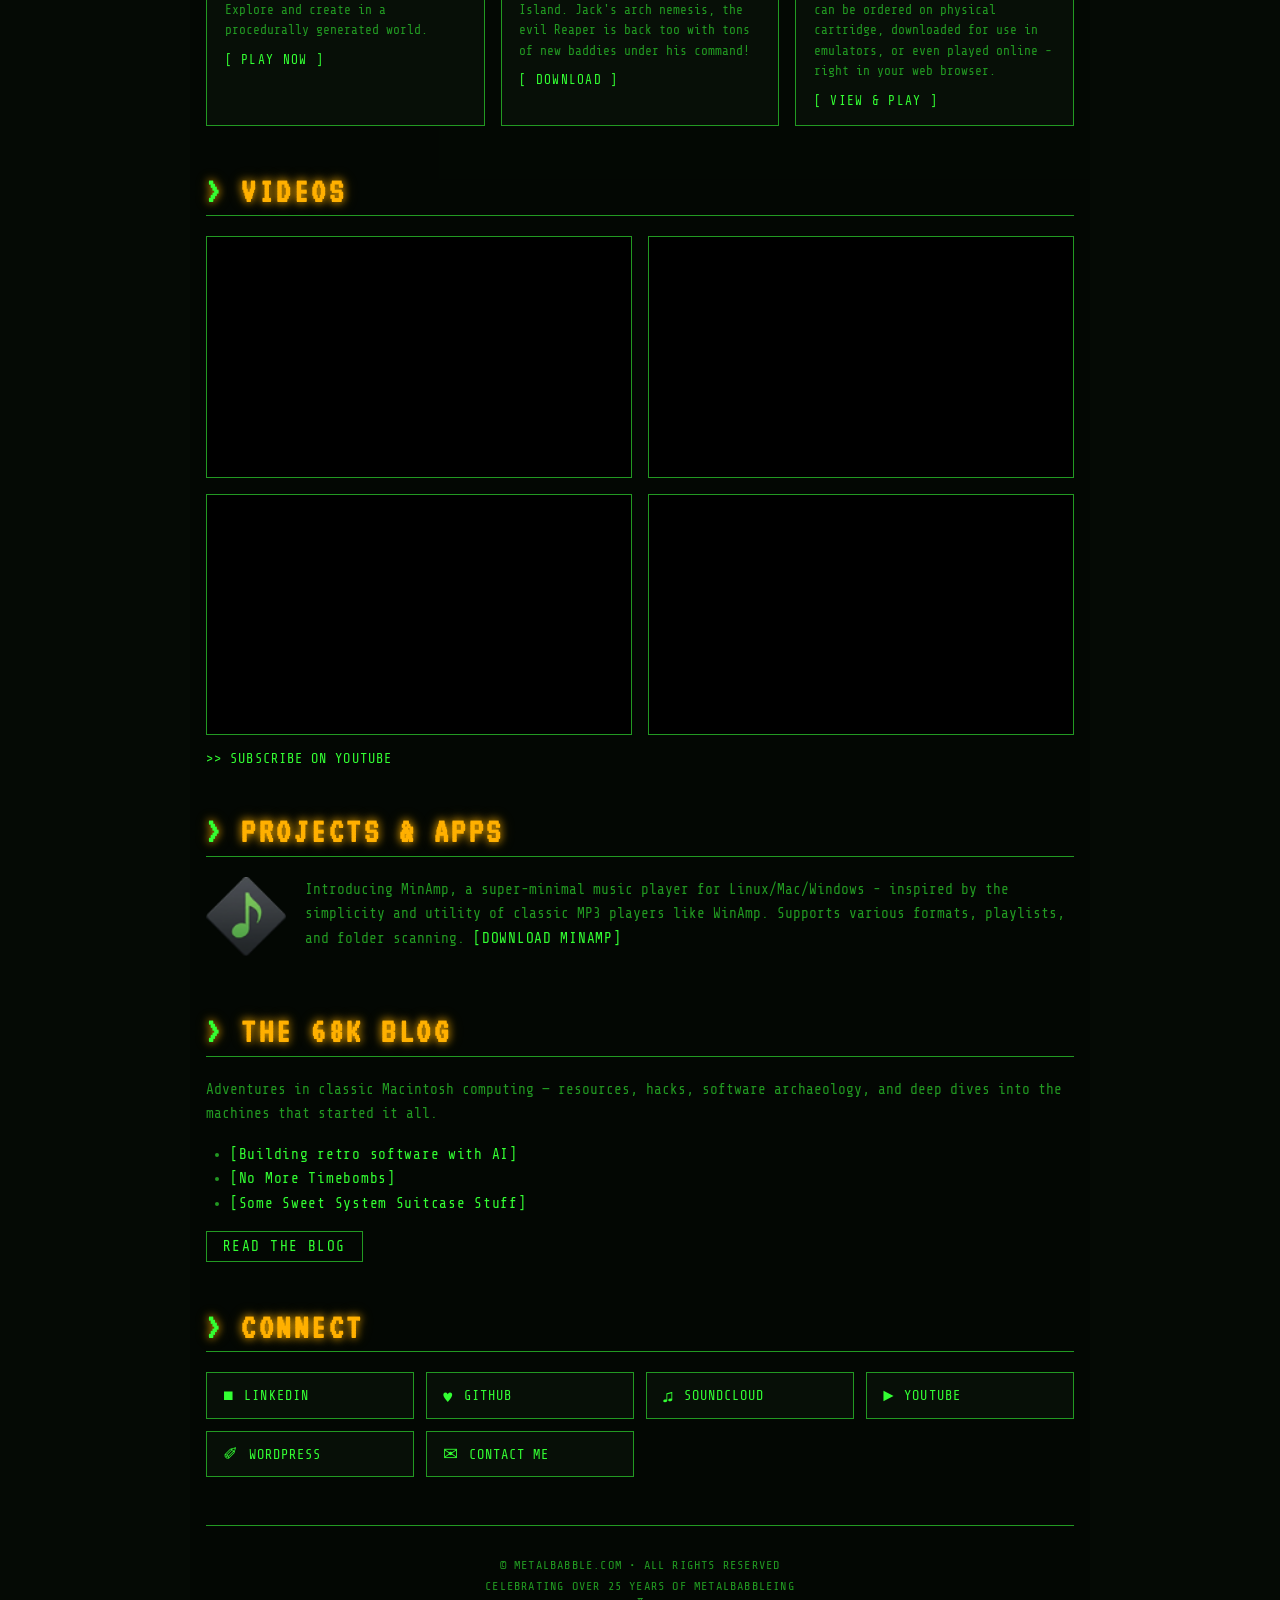
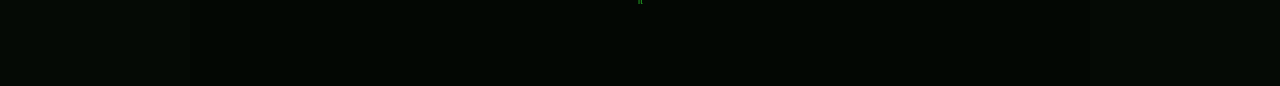
==== commit 56ff923a: "updated video list" ====
--- a/index.html
+++ b/index.html
@@ -116,6 +116,13 @@
     <h2 class="section-header">VIDEOS</h2>
     <div class="yt-container" id="yt-list">
       <div class="yt-embed-wrapper">
+        <iframe src="https://www.youtube.com/embed/EuIzV5keZL4"
+          title="3d-printed cup holder extender!"
+          frameborder="0"
+          allow="accelerometer; autoplay; clipboard-write; encrypted-media; gyroscope; picture-in-picture"
+          allowfullscreen loading="lazy"></iframe>
+      </div>
+      <div class="yt-embed-wrapper">
         <iframe src="https://www.youtube.com/embed/eD0CI4wXCn0"
           title="Slopwave Mixtape Volume 3: a retro mix of city pop, funk, and more. NOW that's what I call SLOPWAVE!"
           frameborder="0"
@@ -132,13 +139,6 @@
       <div class="yt-embed-wrapper">
         <iframe src="https://www.youtube.com/embed/xjMc5gISvq4"
           title="Slopwave Volume 2 - A playlist of nostalgic city-pop, future funk, and more!"
-          frameborder="0"
-          allow="accelerometer; autoplay; clipboard-write; encrypted-media; gyroscope; picture-in-picture"
-          allowfullscreen loading="lazy"></iframe>
-      </div>
-      <div class="yt-embed-wrapper">
-        <iframe src="https://www.youtube.com/embed/yBeRVuznlOA"
-          title="S L O P W A V E \| Retro city-slop playlist"
           frameborder="0"
           allow="accelerometer; autoplay; clipboard-write; encrypted-media; gyroscope; picture-in-picture"
           allowfullscreen loading="lazy"></iframe>
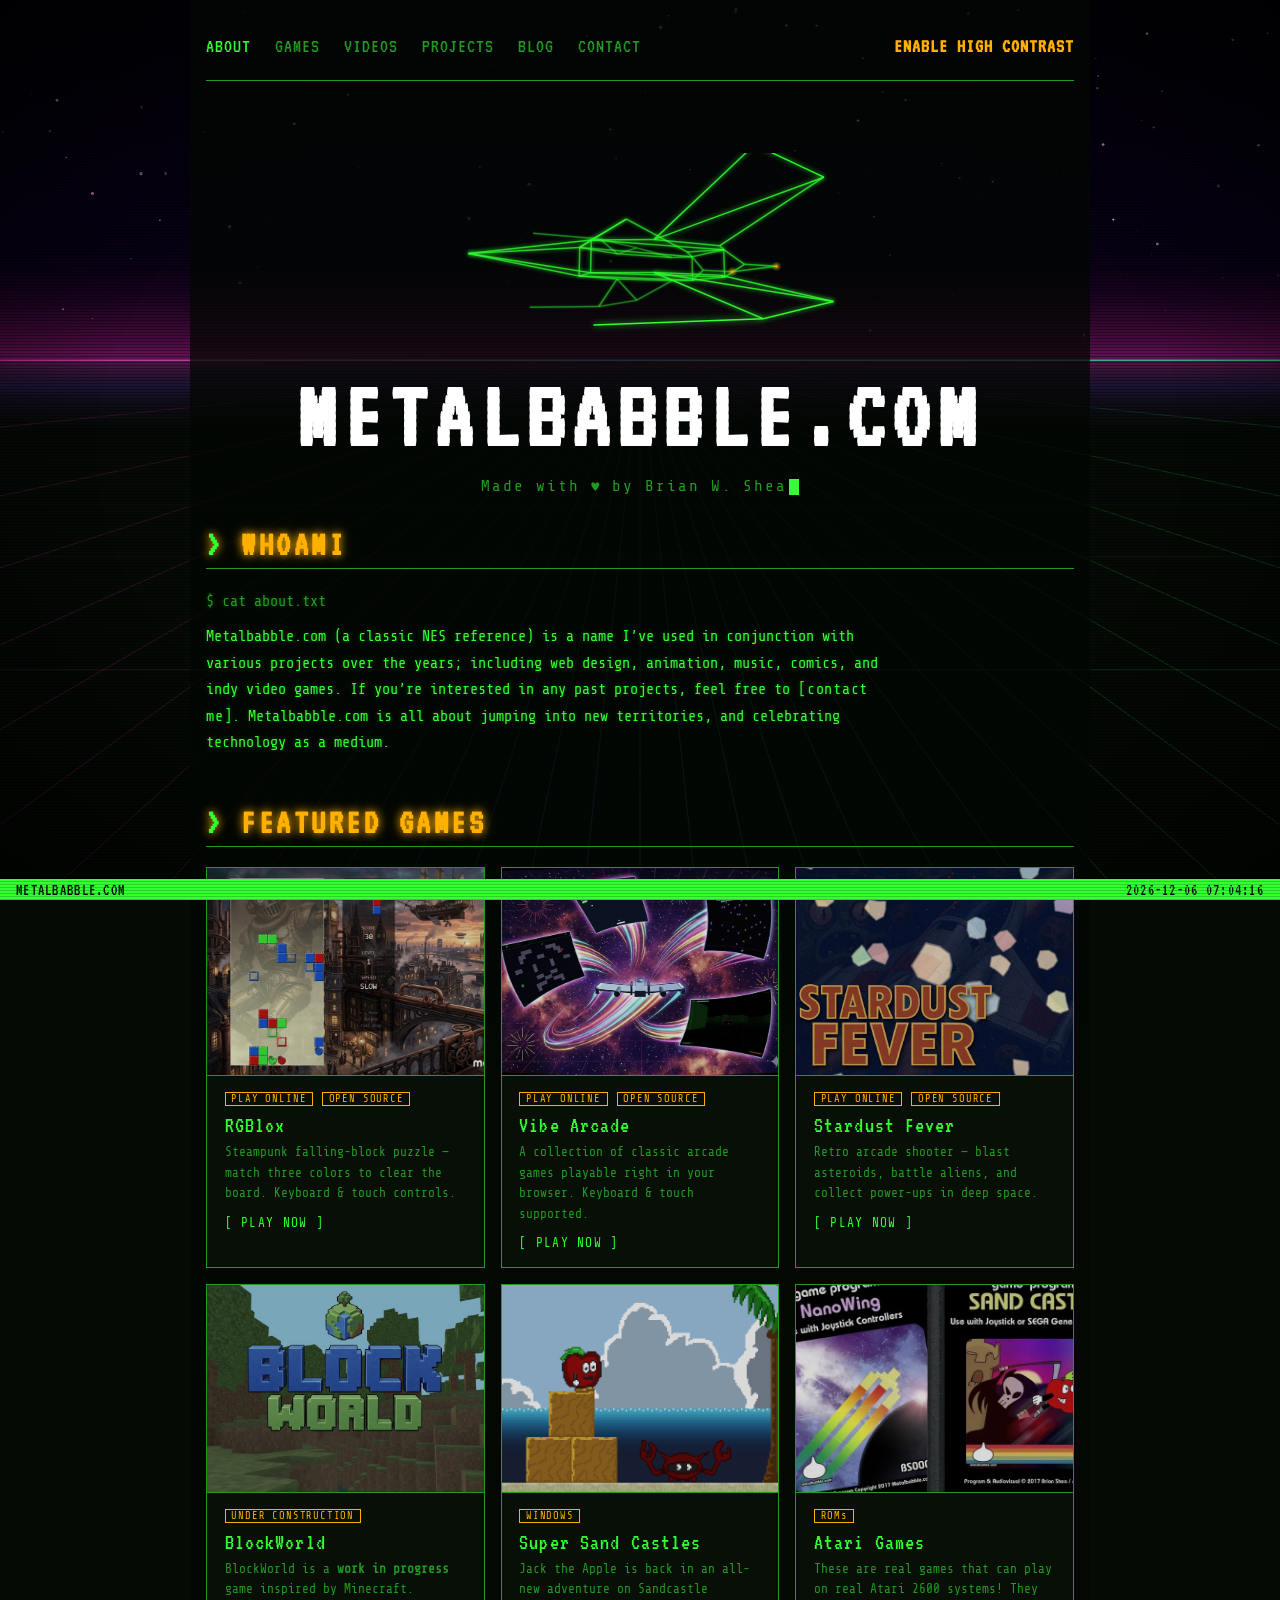
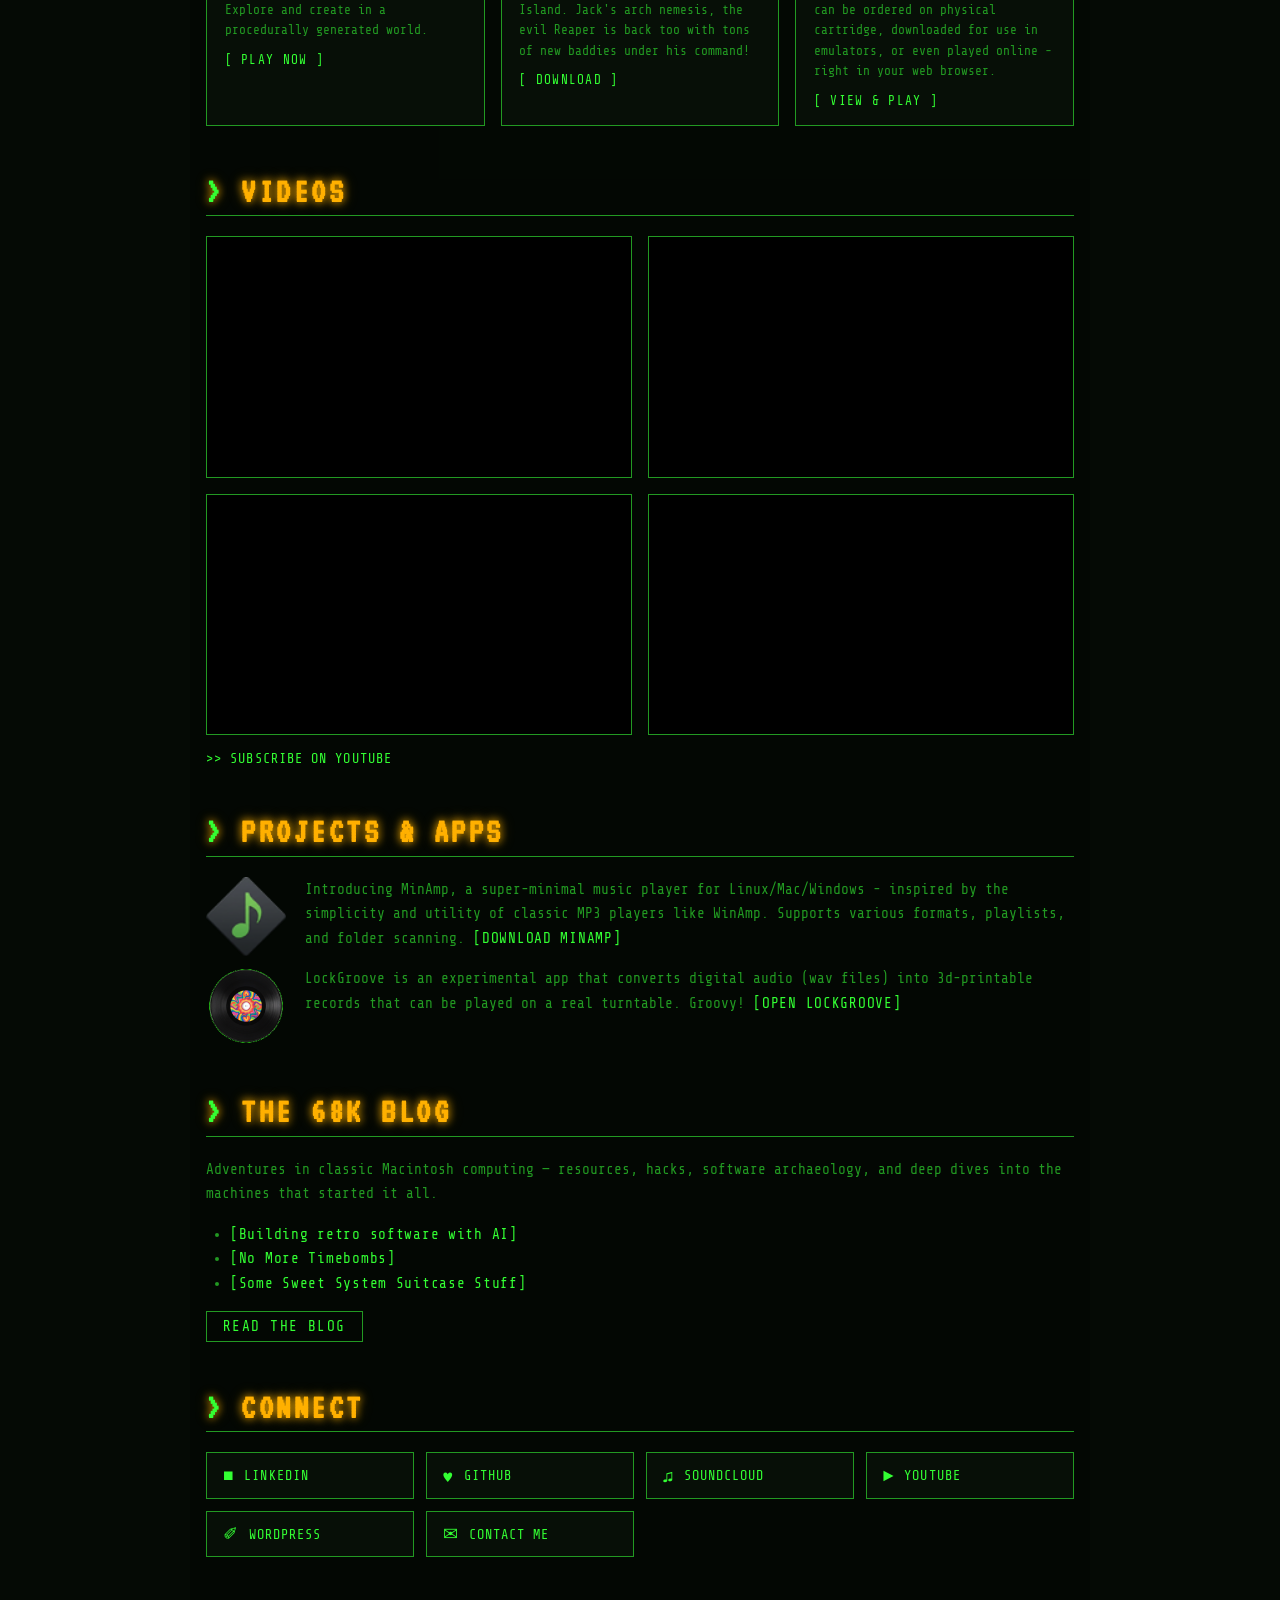
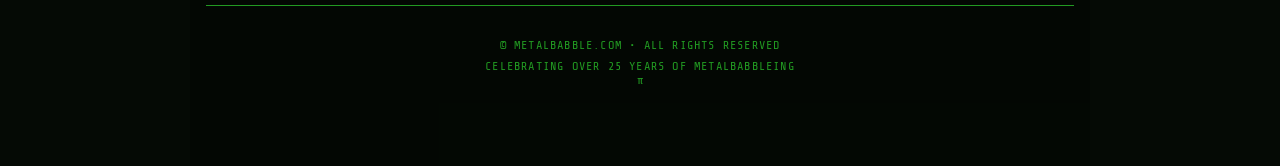
==== commit 316a9f9e: "lockgroove" ====
--- a/index.html
+++ b/index.html
@@ -157,6 +157,13 @@
       <p class="project-text">
         Introducing MinAmp, a super-minimal music player for Linux/Mac/Windows - inspired by the simplicity and utility of classic MP3 players like WinAmp. Supports various formats, playlists, and folder scanning.
         <a class="text-link" href="https://github.com/metalbabble/MinAmp/releases" target="_blank" rel="noopener">DOWNLOAD MINAMP</a>
+      </p>
+    </div>
+    <div class="project-row">
+      <img class="project-icon" src="/img/lockgroove.png" alt="LockGroove" loading="lazy">
+      <p class="project-text">
+        LockGroove is an experimental app that converts digital audio (wav files) into 3d-printable records that can be played on a real turntable. Groovy!
+        <a class="text-link" href="https://metalbabble.github.io/lockgroove/" target="_blank" rel="noopener">OPEN LOCKGROOVE</a>
       </p>
     </div>
   </section>
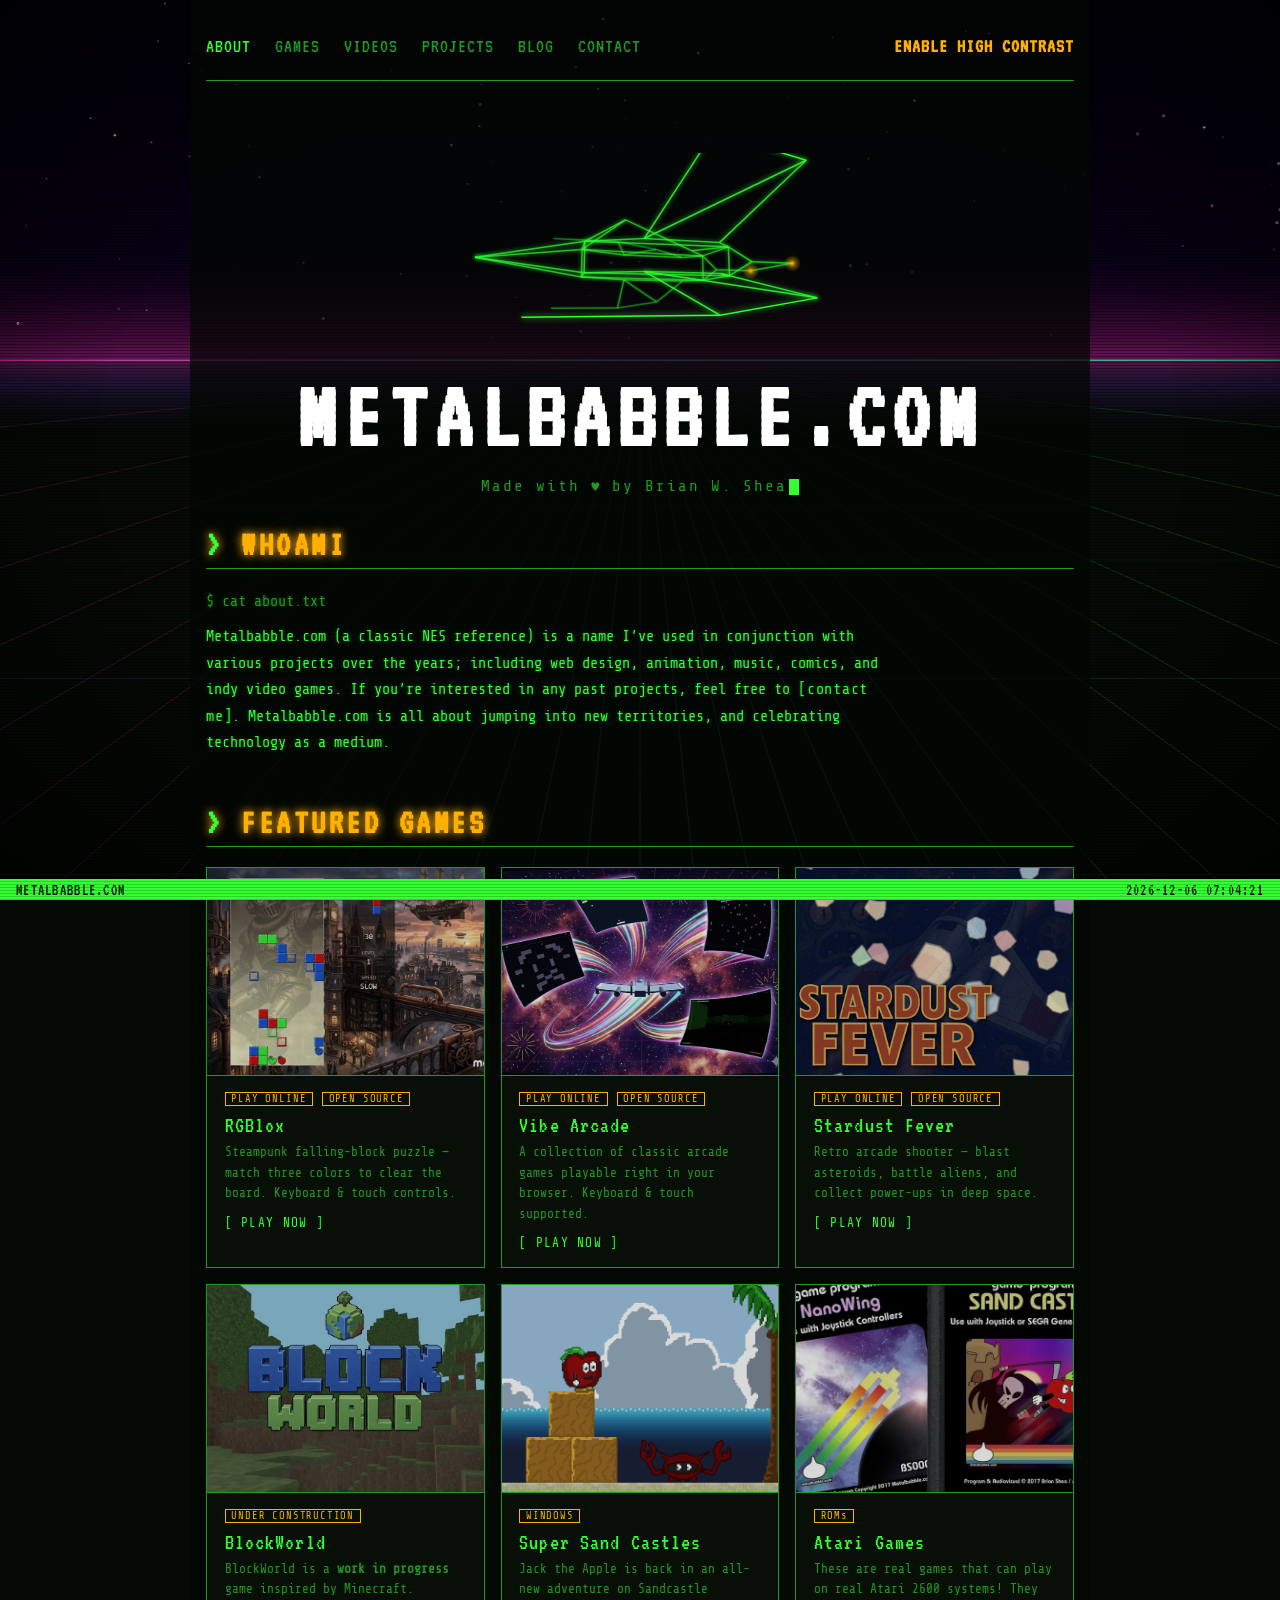
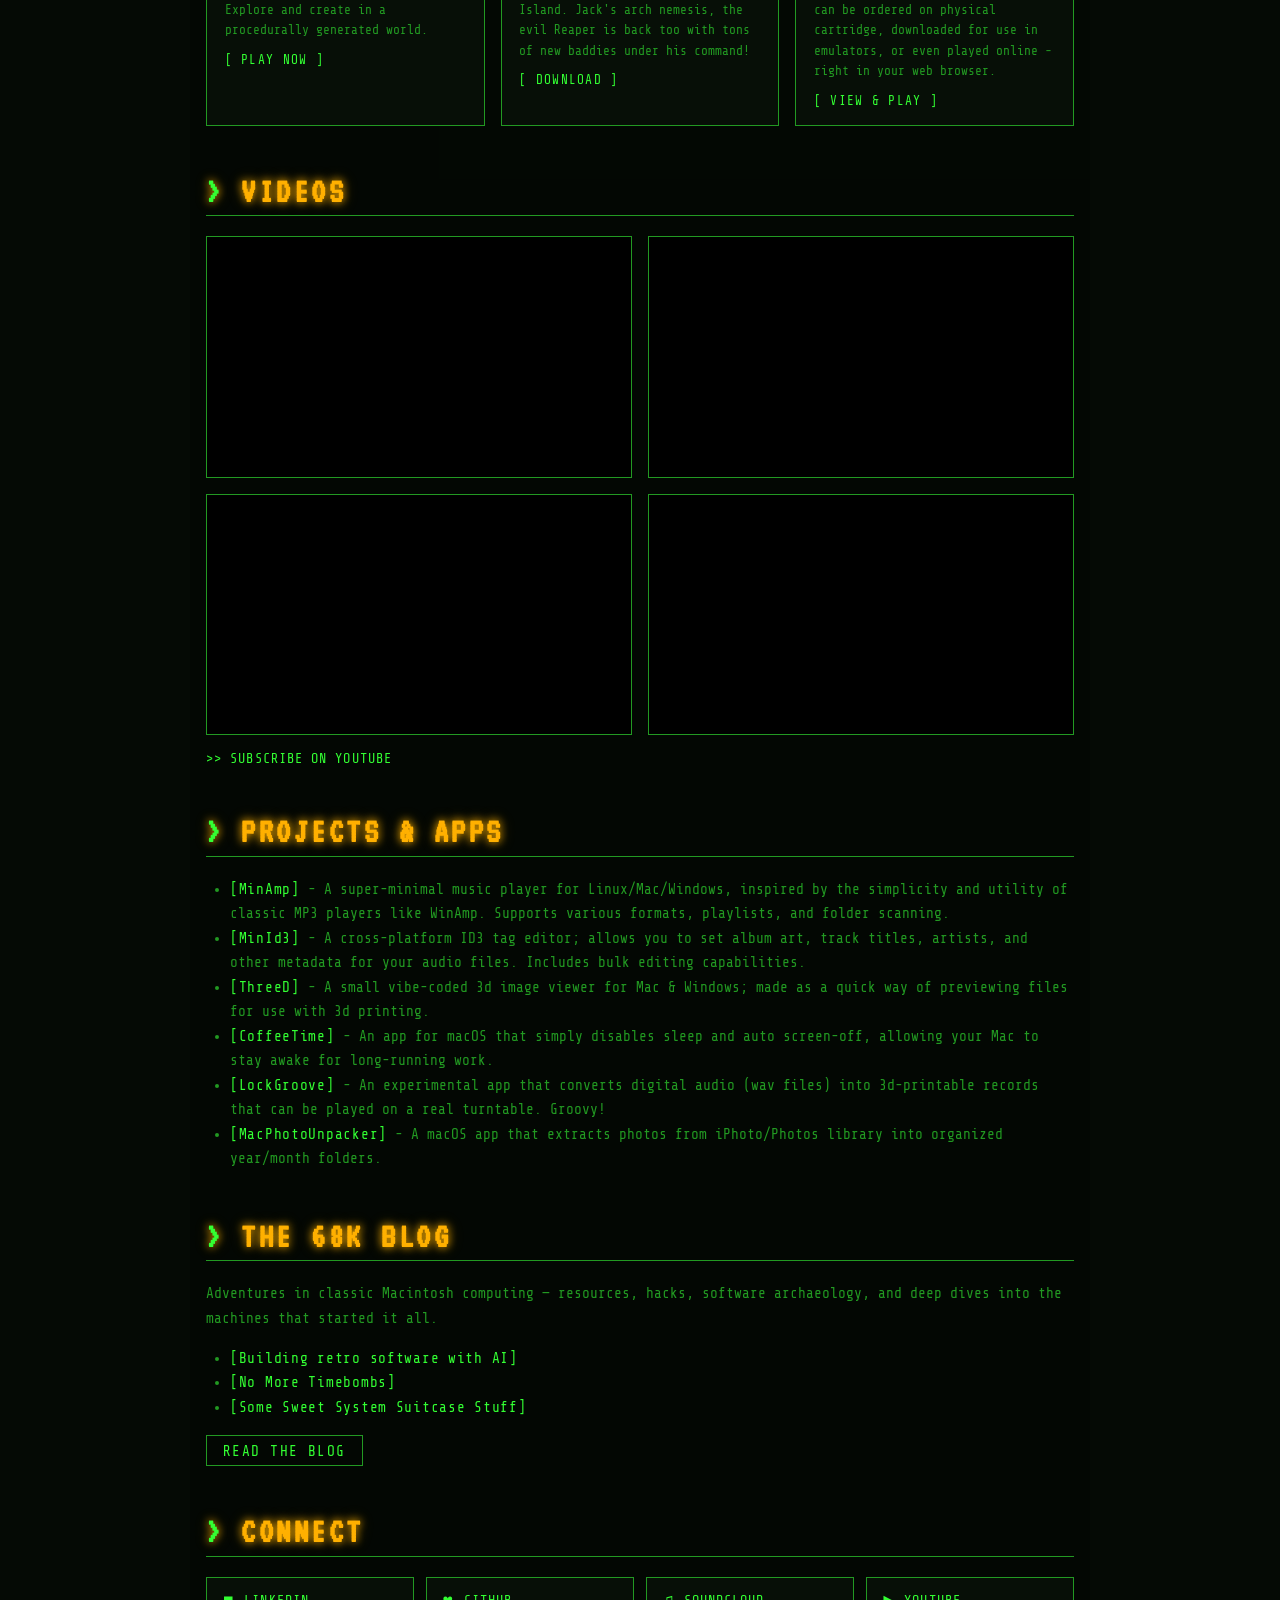
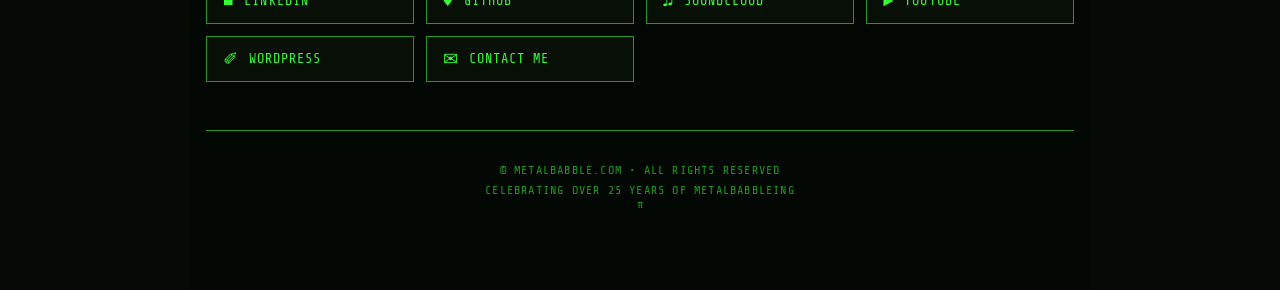
==== commit 746a0174: "redesign of the projects section" ====
--- a/index.html
+++ b/index.html
@@ -152,30 +152,36 @@
   <!-- PROJECTS & APPS -->
   <section id="projects">
     <h2 class="section-header">PROJECTS & APPS</h2>
-    <div class="project-row">
-      <img class="project-icon" src="/img/minamp.png" alt="MinAmp" loading="lazy">
-      <p class="project-text">
-        Introducing MinAmp, a super-minimal music player for Linux/Mac/Windows - inspired by the simplicity and utility of classic MP3 players like WinAmp. Supports various formats, playlists, and folder scanning.
-        <a class="text-link" href="https://github.com/metalbabble/MinAmp/releases" target="_blank" rel="noopener">DOWNLOAD MINAMP</a>
-      </p>
-    </div>
-    <div class="project-row">
-      <img class="project-icon" src="/img/lockgroove.png" alt="LockGroove" loading="lazy">
-      <p class="project-text">
-        LockGroove is an experimental app that converts digital audio (wav files) into 3d-printable records that can be played on a real turntable. Groovy!
-        <a class="text-link" href="https://metalbabble.github.io/lockgroove/" target="_blank" rel="noopener">OPEN LOCKGROOVE</a>
-      </p>
-    </div>
+    <ul class="list-text" id="project-list">
+      <li>
+        <a class="text-link" href="https://github.com/metalbabble/MinAmp/releases" target="_blank" rel="noopener">MinAmp</a> - A super-minimal music player for Linux/Mac/Windows, inspired by the simplicity and utility of classic MP3 players like WinAmp. Supports various formats, playlists, and folder scanning.
+      </li>
+      <li>
+        <a class="text-link" href="https://github.com/metalbabble/MinId3" target="_blank" rel="noopener">MinId3</a> - A cross-platform ID3 tag editor; allows you to set album art, track titles, artists, and other metadata for your audio files. Includes bulk editing capabilities.
+      </li>
+      <li>
+        <a class="text-link" href="https://github.com/metalbabble/ThreeD" target="_blank" rel="noopener">ThreeD</a> - A small vibe-coded 3d image viewer for Mac & Windows; made as a quick way of previewing files for use with 3d printing.
+      </li>
+      <li>
+        <a class="text-link" href="https://github.com/metalbabble/CoffeeTime" target="_blank" rel="noopener">CoffeeTime</a> - An app for macOS that simply disables sleep and auto screen-off, allowing your Mac to stay awake for long-running work.
+      </li>
+      <li>
+        <a class="text-link" href="https://metalbabble.github.io/lockgroove/" target="_blank" rel="noopener">LockGroove</a> - An experimental app that converts digital audio (wav files) into 3d-printable records that can be played on a real turntable. Groovy!
+      </li>
+      <li>
+        <a class="text-link" href="https://github.com/metalbabble/MacPhotoUnpacker" target="_blank" rel="noopener">MacPhotoUnpacker</a> - A macOS app that extracts photos from iPhoto/Photos library into organized year/month folders.
+      </li>
+    </ul>
   </section>
 
   <!-- BLOG -->
   <section id="blog">
     <h2 class="section-header">THE 68K BLOG</h2>
-    <p class="blog-text">
+    <p class="list-text">
       Adventures in classic Macintosh computing &mdash; resources, hacks, software archaeology,
       and deep dives into the machines that started it all.
     </p>
-    <ul class="blog-text" id="blog-list">
+    <ul class="list-text" id="blog-list">
       <li>
         <a href="https://metalbabble.wordpress.com/2026/03/18/building-retro-software-with-ai/" class="text-link" target="_blank" rel="noopener">Building retro software with AI</a>
       </li>
--- a/styles.css
+++ b/styles.css
@@ -434,35 +434,15 @@
 
 .yt-cta a::before { content: '>> '; }
 
-/* ── PROJECTS ── */
-.project-row {
-  display: flex;
-  align-items: flex-start;
-  gap: 1.2rem;
-}
-
-.project-icon {
-  flex-shrink: 0;
-  width: 80px;
-  height: auto;
-}
-
-.project-text {
+/* ── PROJECTS & BLOG ── */
+.list-text {
   font-size: 0.9rem;
   line-height: 1.7;
   color: var(--green-dim);
-  margin: 0 0 1rem;
-}
-
-/* ── BLOG ── */
-.blog-text {
-  font-size: 0.9rem;
-  line-height: 1.7;
-  color: var(--green-dim);
   margin-bottom: 1rem;
 }
 
-ul.blog-text {
+ul.list-text {
   padding-left: 1.5rem;
 }
 
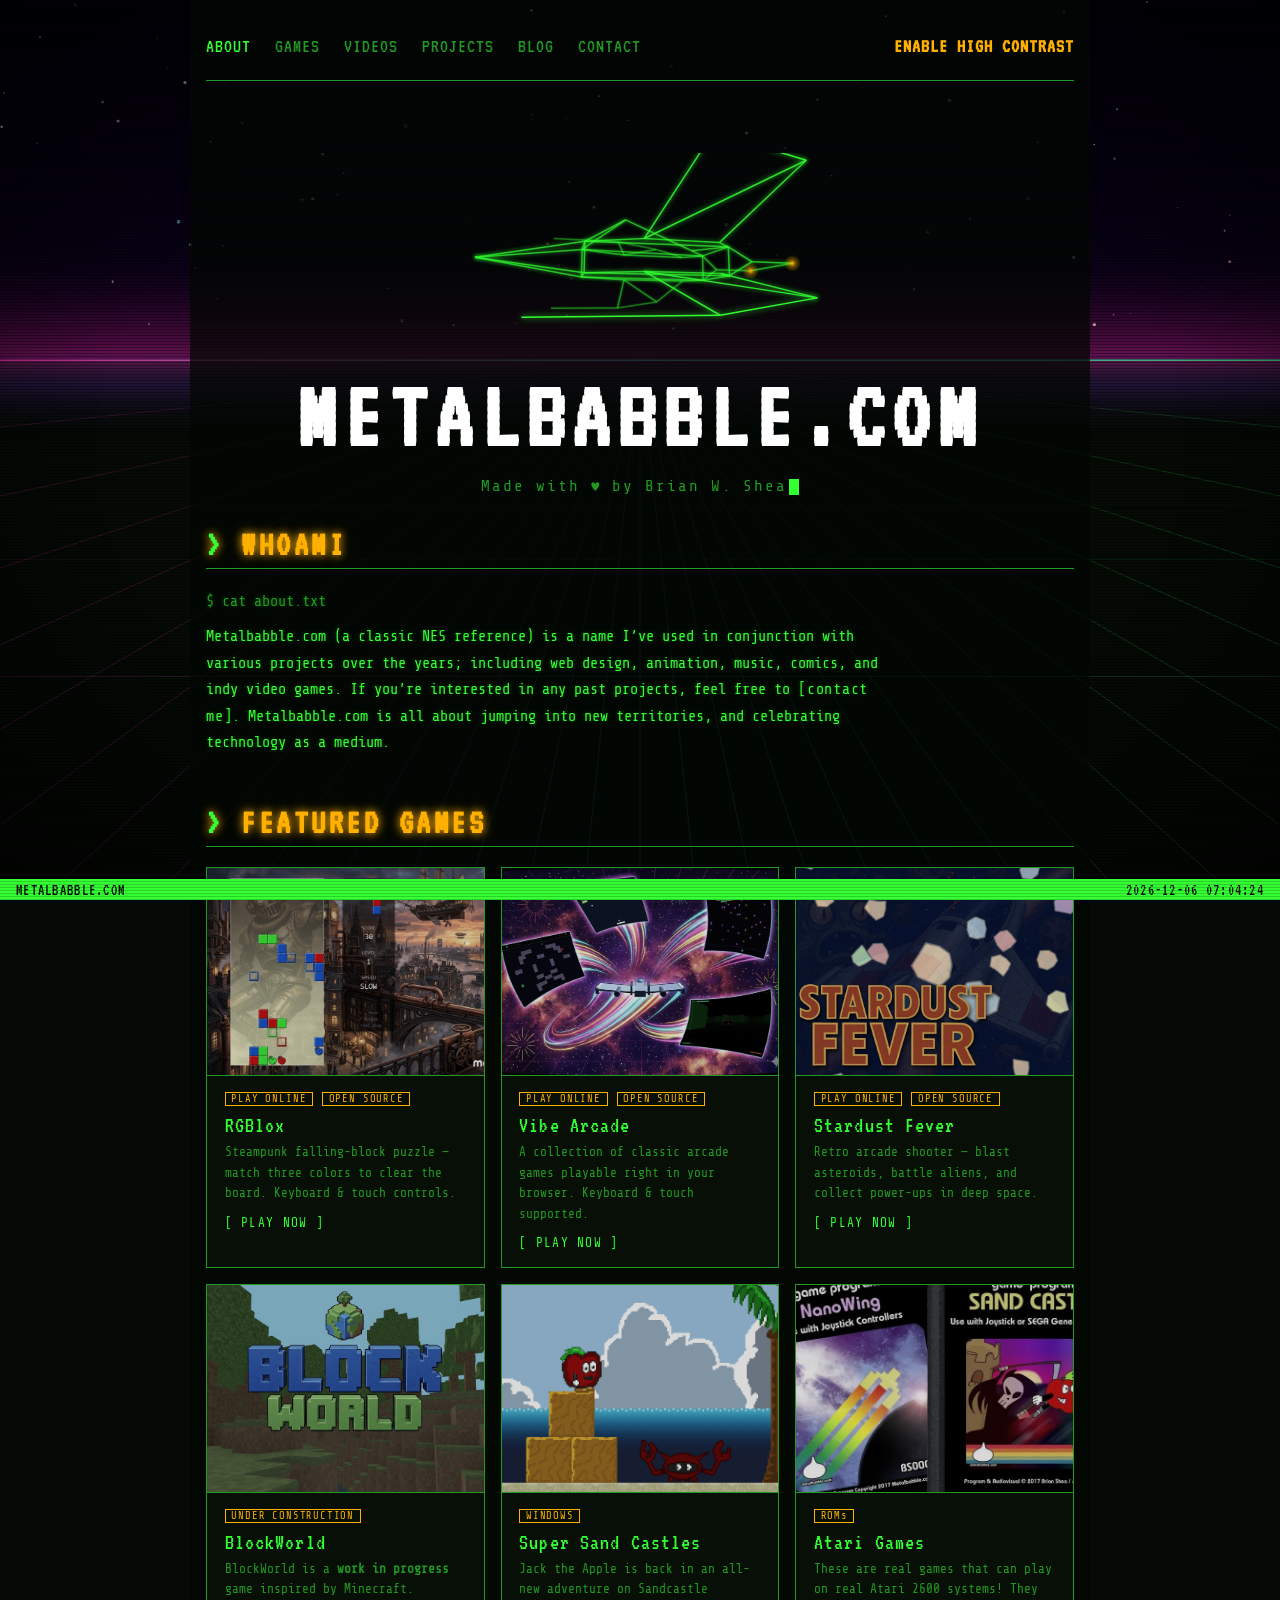
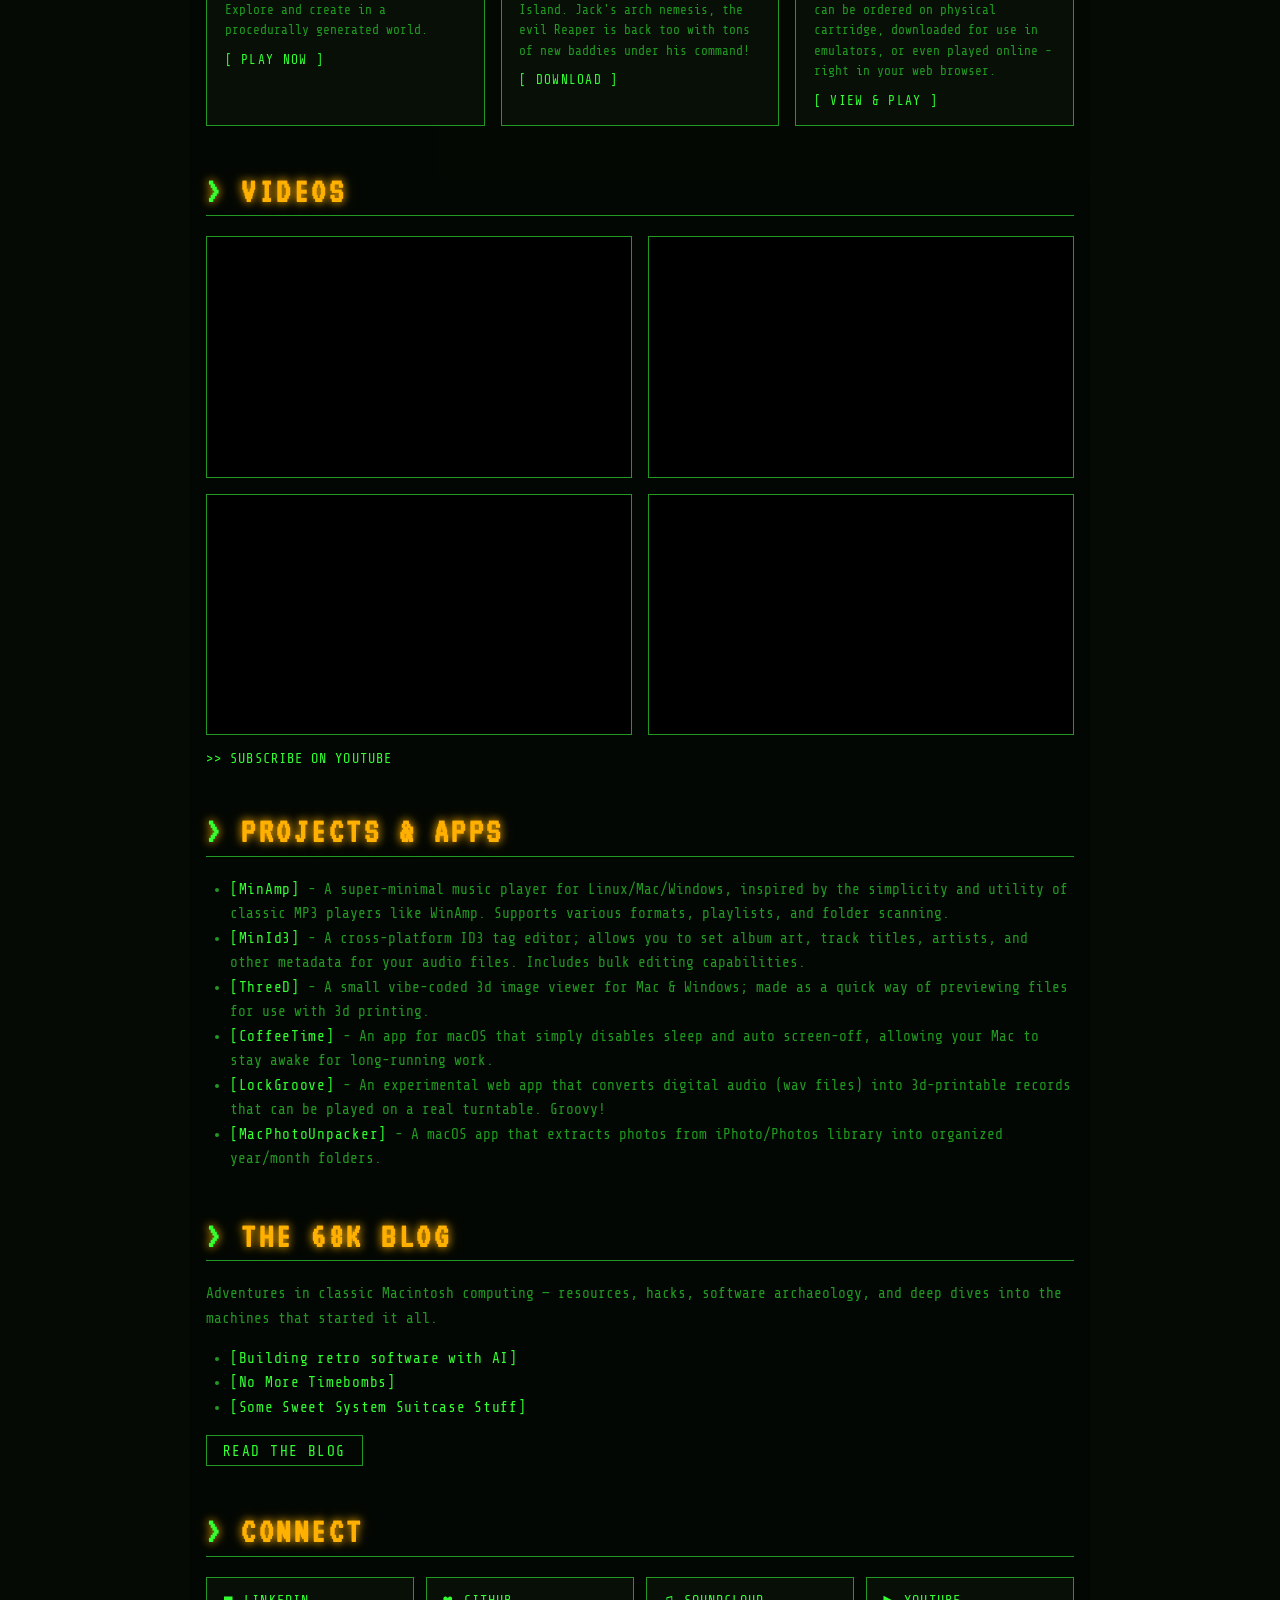
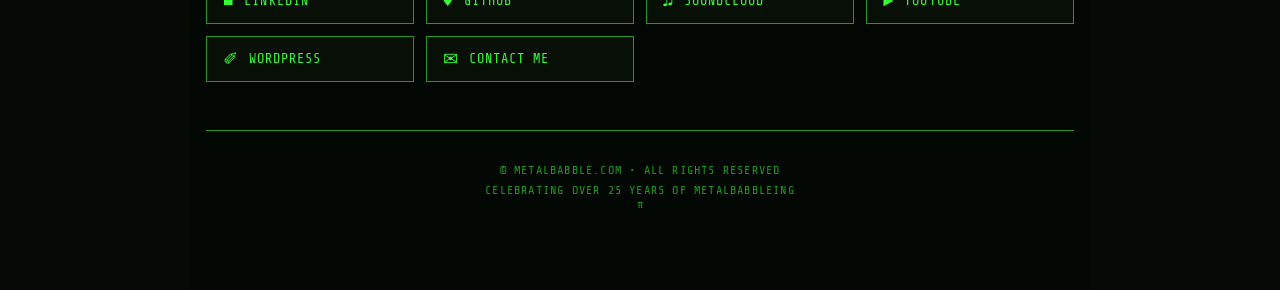
==== commit ec5cf0e1: "added "web"" ====
--- a/index.html
+++ b/index.html
@@ -166,7 +166,7 @@
         <a class="text-link" href="https://github.com/metalbabble/CoffeeTime" target="_blank" rel="noopener">CoffeeTime</a> - An app for macOS that simply disables sleep and auto screen-off, allowing your Mac to stay awake for long-running work.
       </li>
       <li>
-        <a class="text-link" href="https://metalbabble.github.io/lockgroove/" target="_blank" rel="noopener">LockGroove</a> - An experimental app that converts digital audio (wav files) into 3d-printable records that can be played on a real turntable. Groovy!
+        <a class="text-link" href="https://metalbabble.github.io/lockgroove/" target="_blank" rel="noopener">LockGroove</a> - An experimental web app that converts digital audio (wav files) into 3d-printable records that can be played on a real turntable. Groovy!
       </li>
       <li>
         <a class="text-link" href="https://github.com/metalbabble/MacPhotoUnpacker" target="_blank" rel="noopener">MacPhotoUnpacker</a> - A macOS app that extracts photos from iPhoto/Photos library into organized year/month folders.
